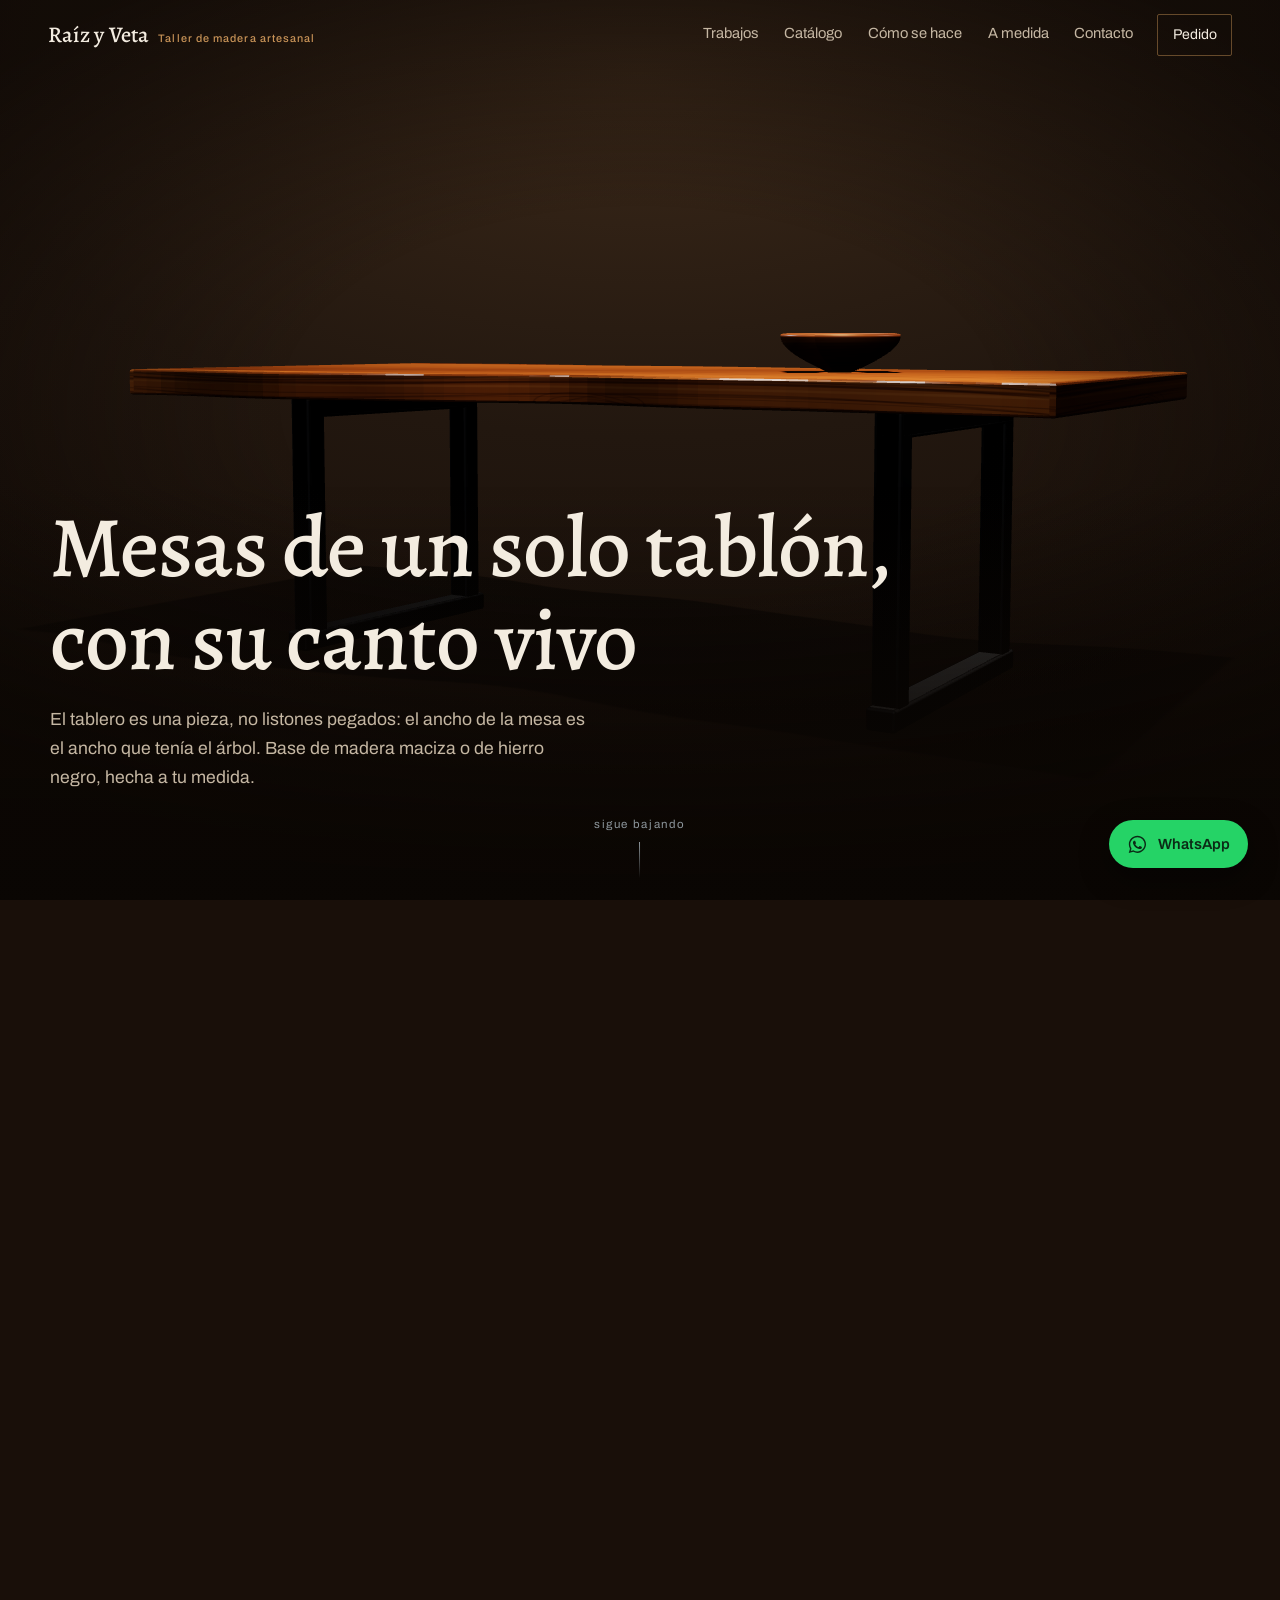
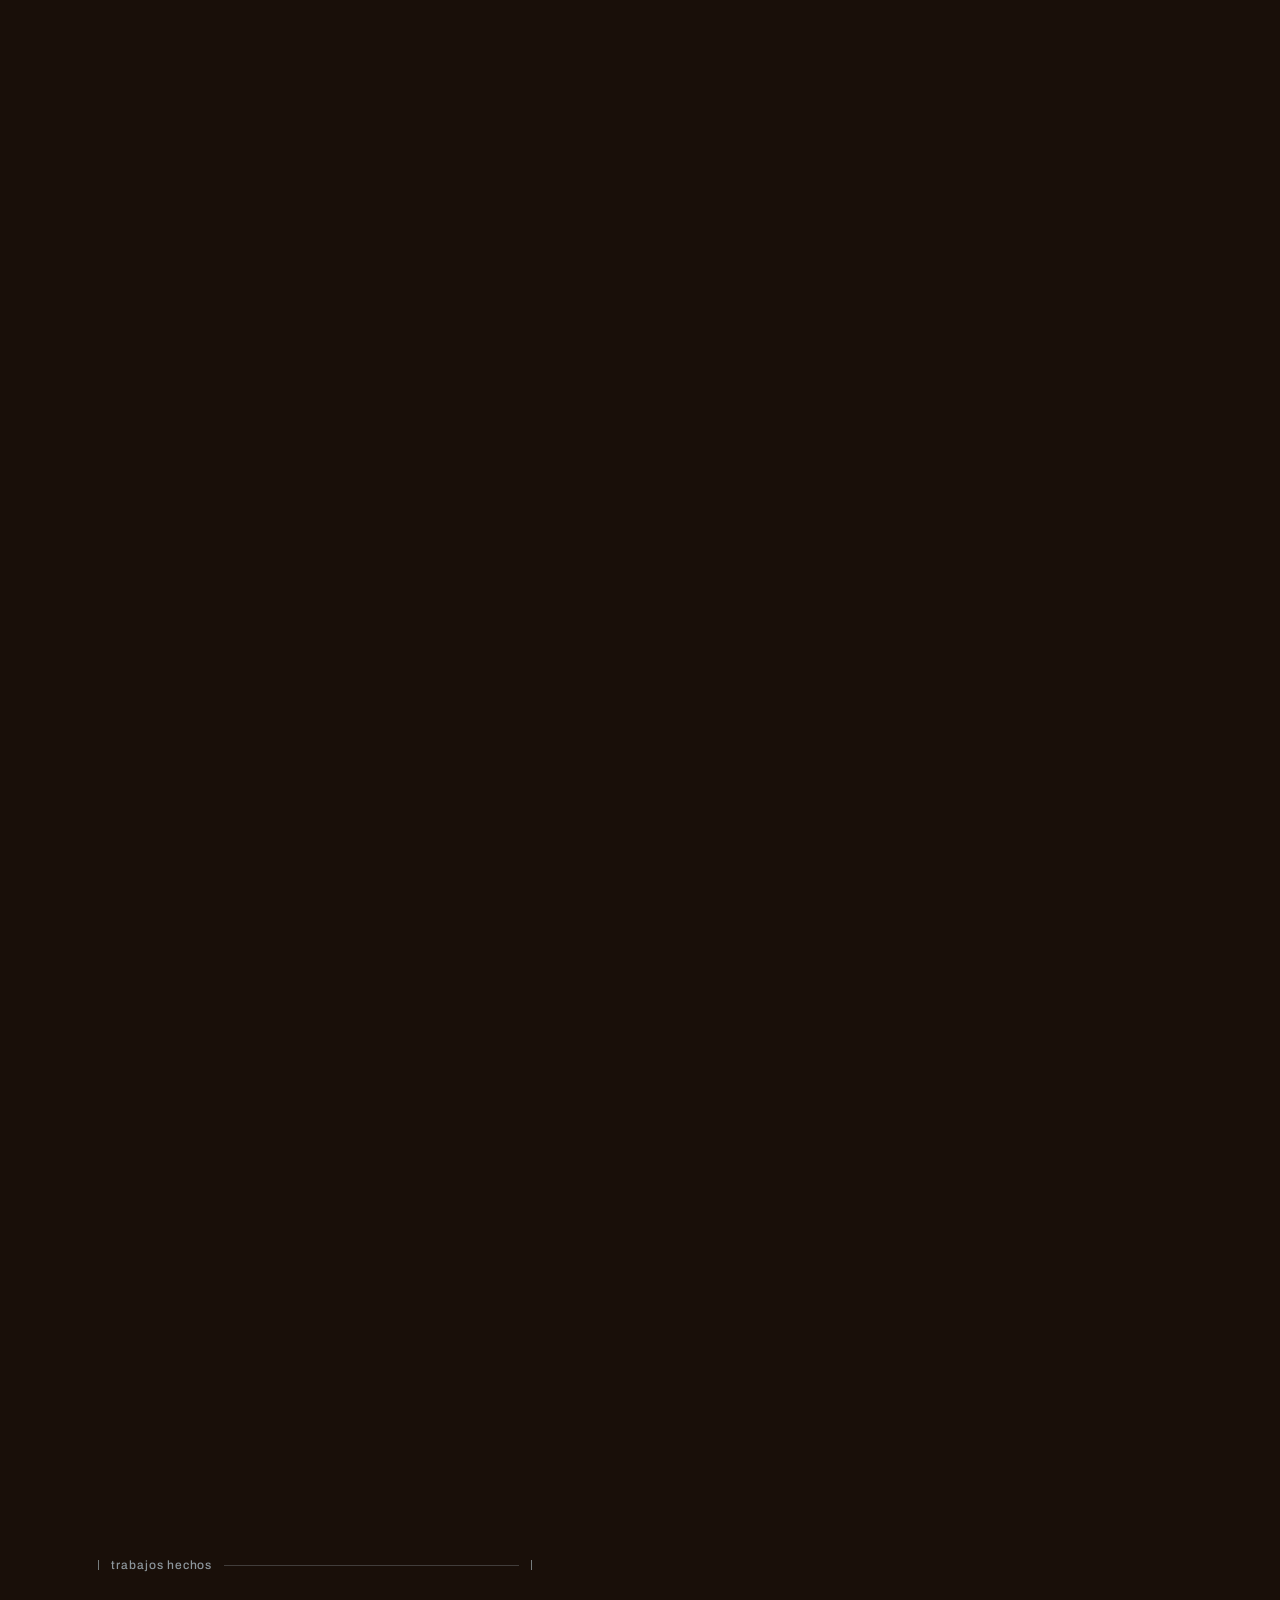
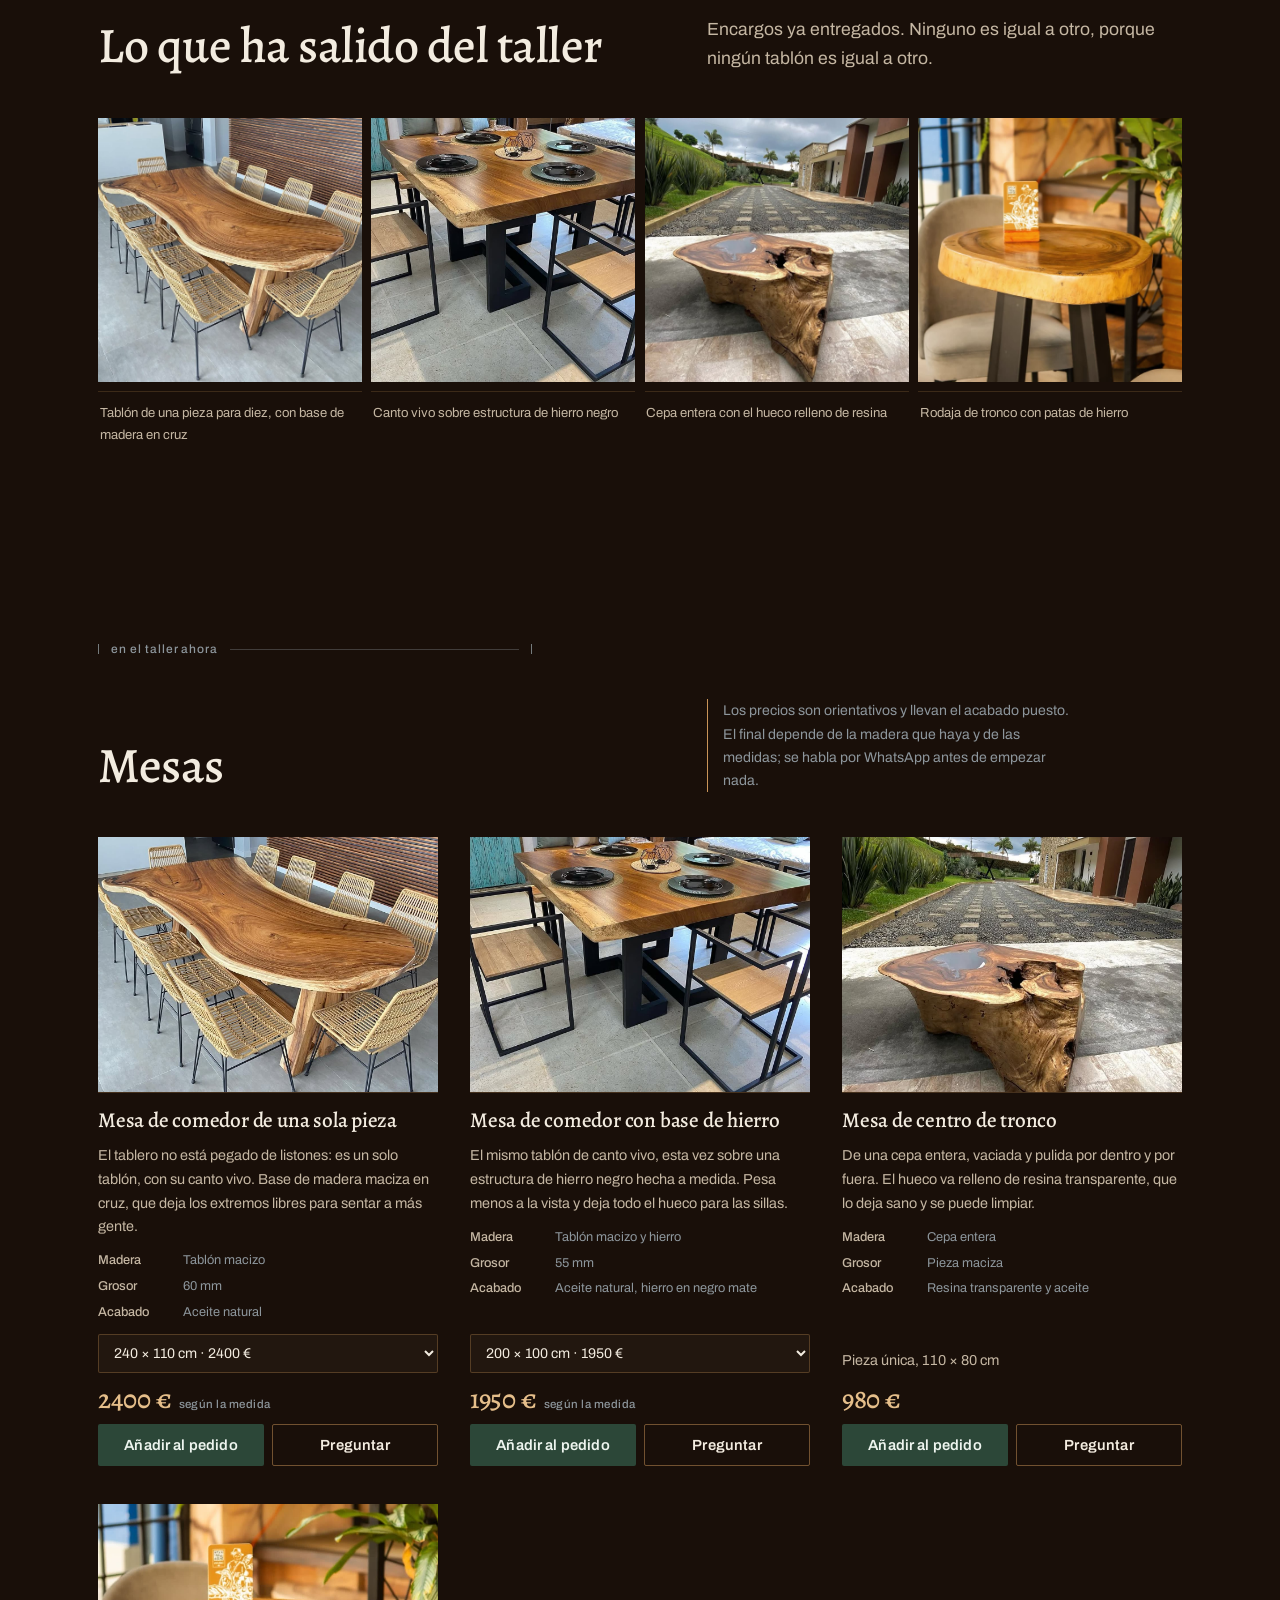
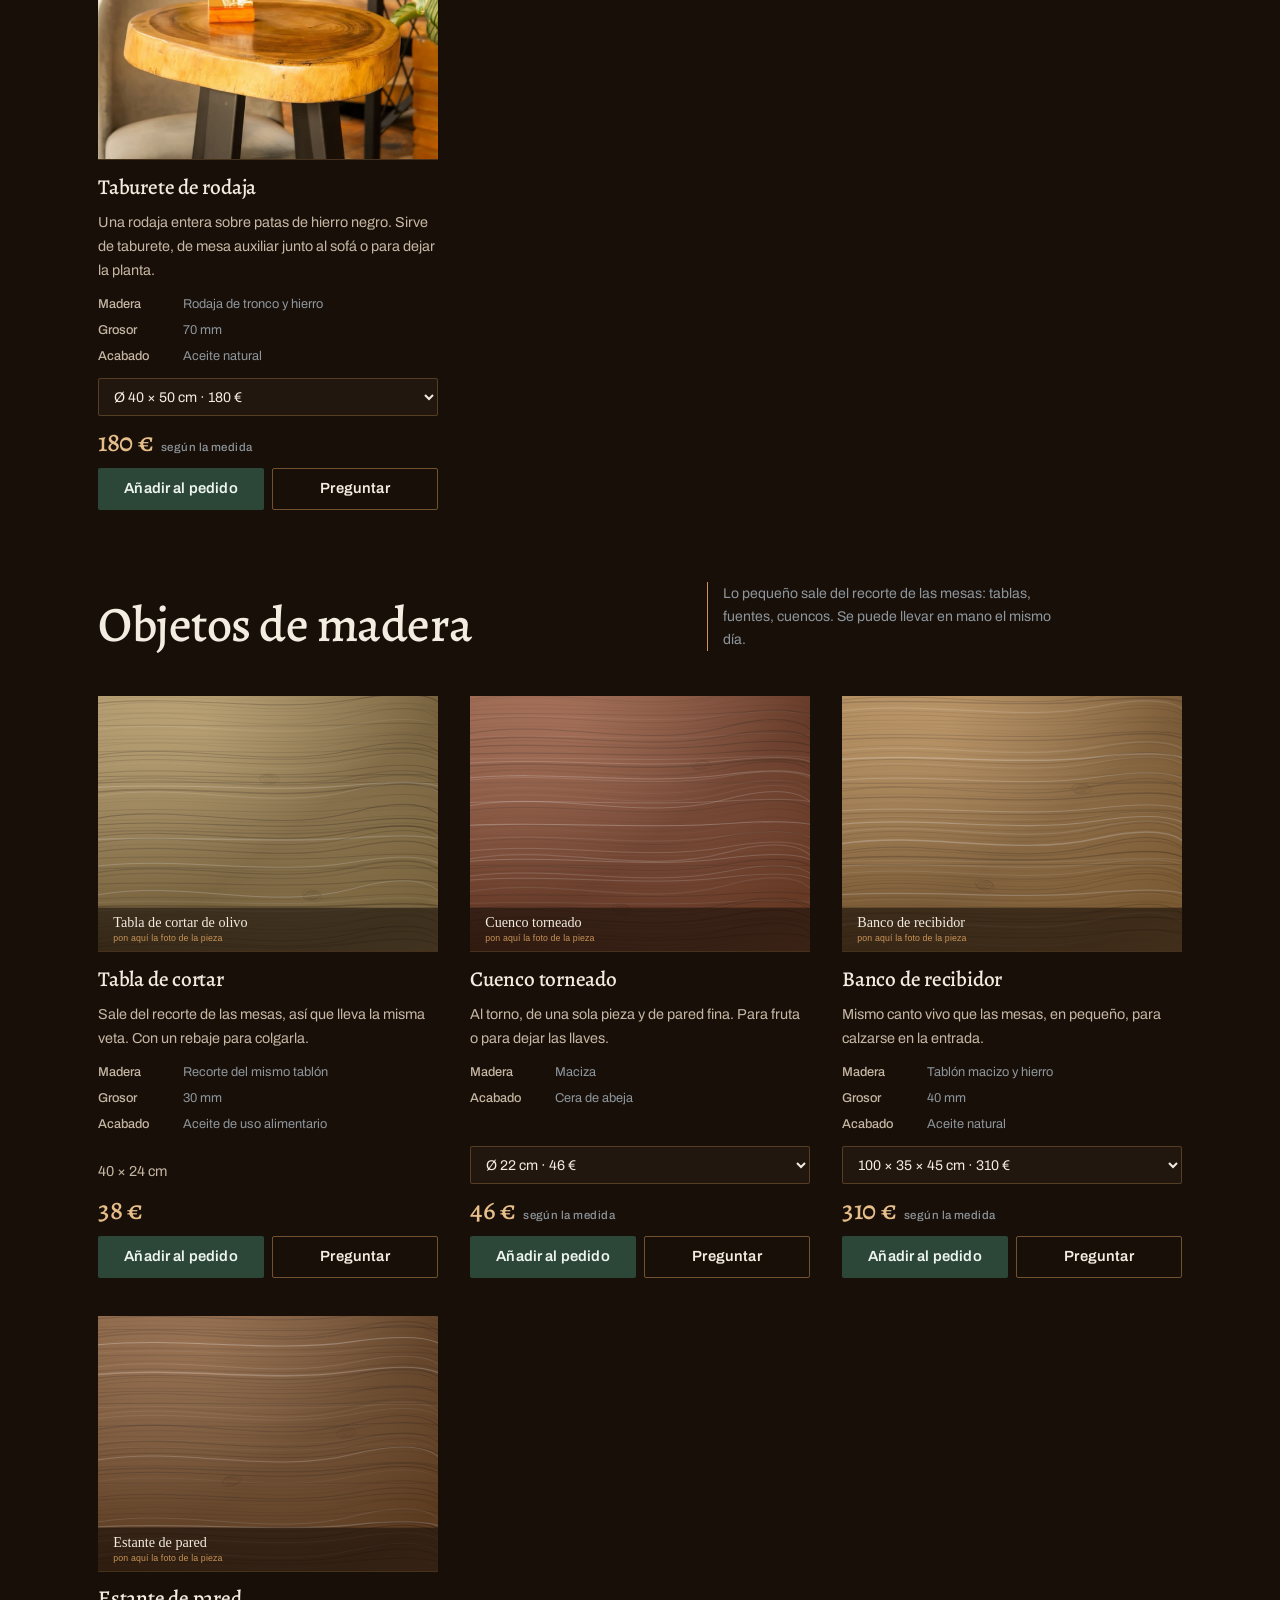
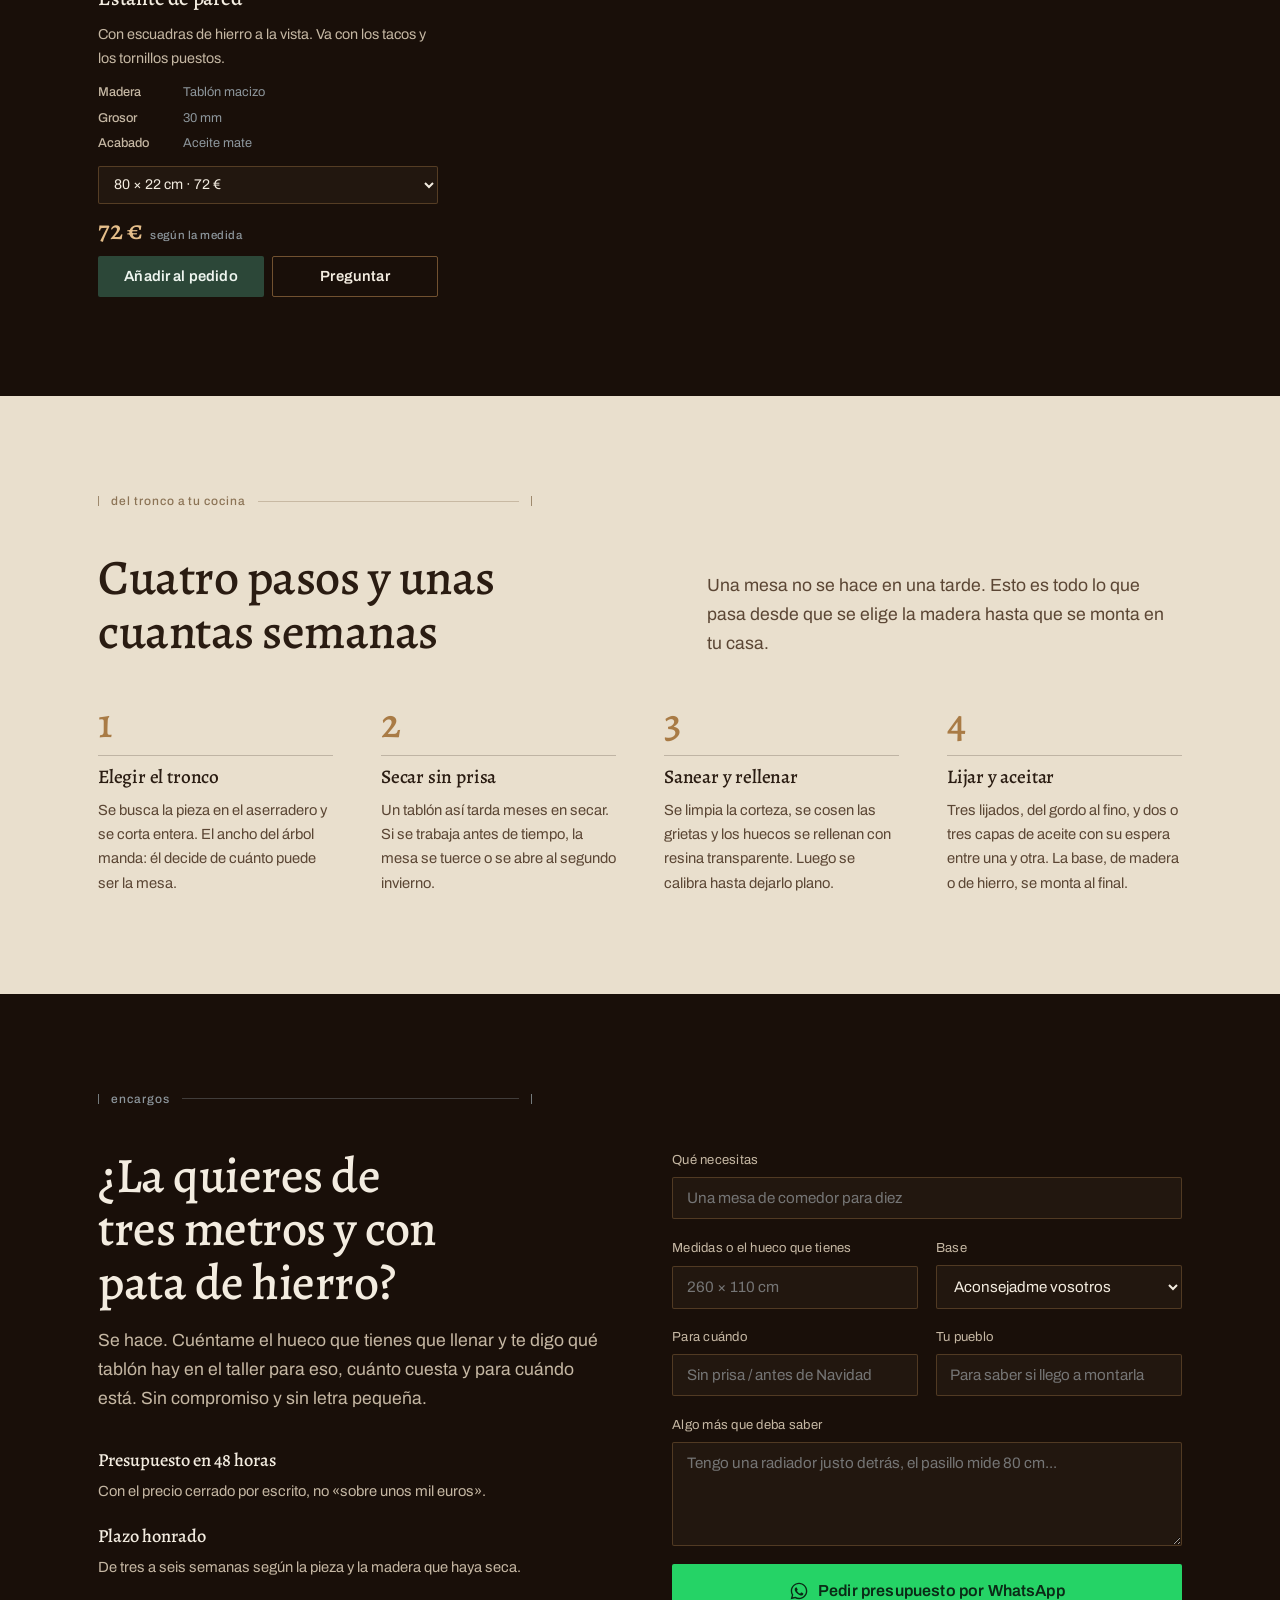
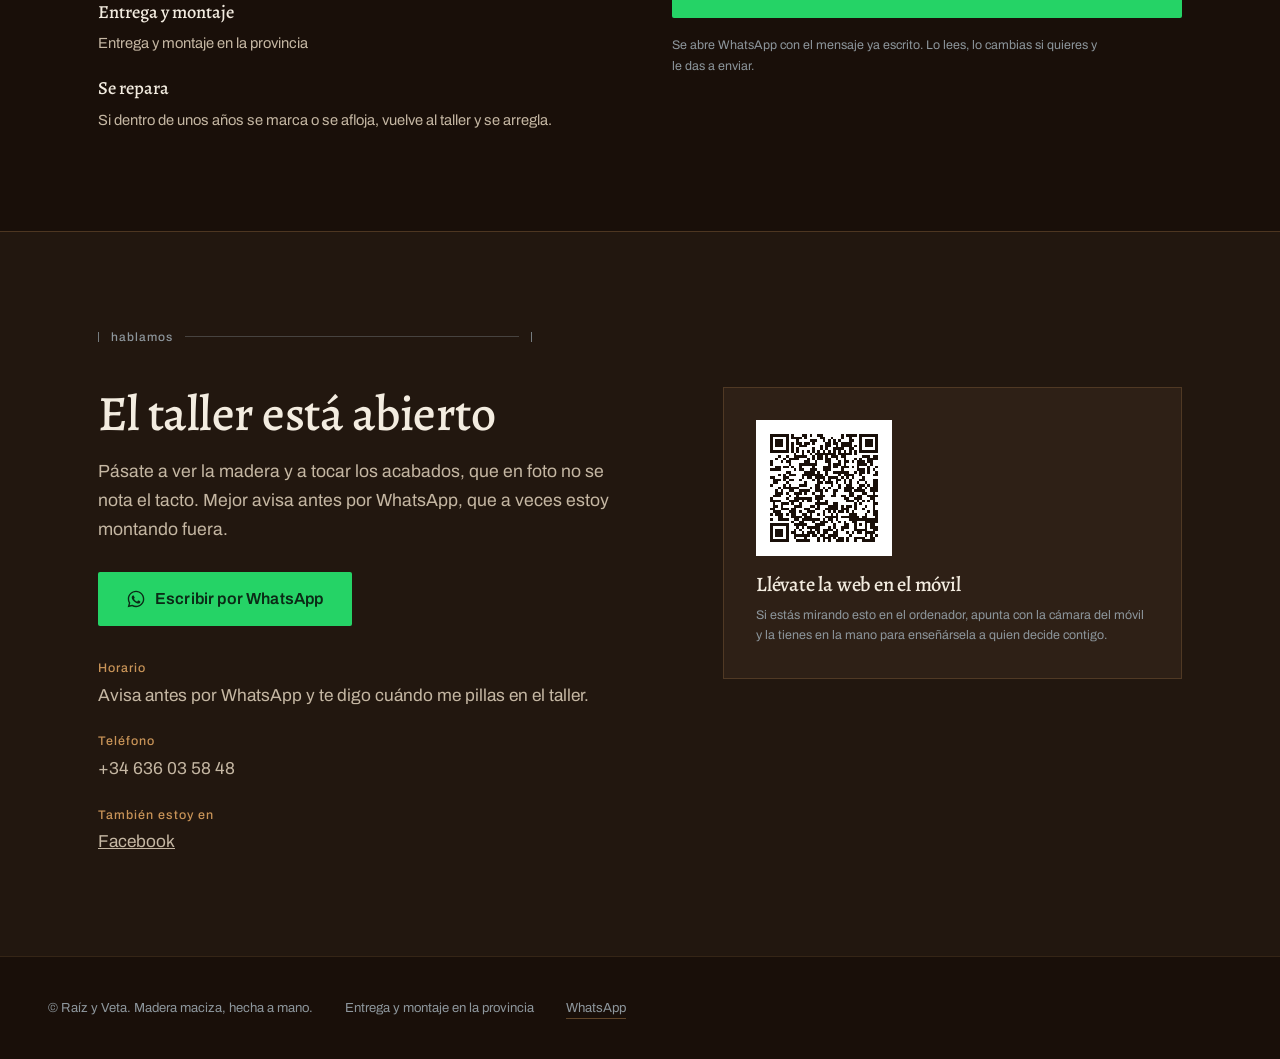
==== index.html @ 850327cf "La web del taller Una pagina sola, sin servidor: mesa 3D que gira con el scroll, catalogo, carrito q" ====
<!doctype html>
<html lang="es">
<head>
<meta charset="utf-8">
<meta name="viewport" content="width=device-width, initial-scale=1">
<title>Raíz y Veta — Mesas de un solo tablón, con canto vivo</title>
<meta name="description" content="Taller de madera artesanal: mesas de comedor de un solo tablón con canto vivo, mesas de centro de tronco y taburetes de rodaja. Base de madera o de hierro, a tu medida. Pide por WhatsApp.">
<meta name="theme-color" content="#190f09">
<meta property="og:type" content="website">
<meta property="og:title" content="Raíz y Veta — Mesas de un solo tablón, con canto vivo">
<meta property="og:description" content="Mesas de un solo tablón con su canto vivo, mesas de centro de tronco y taburetes de rodaja. Hechas a mano y a medida.">
<meta property="og:image" content="img/og.jpg">
<link rel="icon" href="img/icono.svg" type="image/svg+xml">
<link rel="preconnect" href="https://fonts.googleapis.com">
<link rel="preconnect" href="https://fonts.gstatic.com" crossorigin>
<link rel="stylesheet" href="https://fonts.googleapis.com/css2?family=Alegreya:ital,wght@0,400;0,500;0,700;1,400&family=Archivo:wght@400;500;600&display=swap">
<link rel="stylesheet" href="css/estilos.css">
</head>
<body>

<a class="oculto-visual" href="#catalogo">Saltar al catálogo</a>

<header class="cabecera">
  <a class="marca" href="#arriba">
    <span data-c="nombre">Raíz y Veta</span>
    <small data-c="oficio">Taller de madera artesanal</small>
  </a>
  <nav class="menu" aria-label="Apartados de la página">
    <a href="#trabajos">Trabajos</a>
    <a href="#catalogo">Catálogo</a>
    <a href="#proceso">Cómo se hace</a>
    <a href="#medida">A medida</a>
    <a href="#contacto">Contacto</a>
  </nav>
  <button class="boton-carrito" id="boton-carrito" data-vacio="si" aria-label="Ver el pedido, vacío">
    Pedido <span class="cuenta" id="cuenta-carrito">0</span>
  </button>
</header>

<!-- ===================== La mesa que gira ===================== -->

<section class="escena" id="escena">
  <div class="escena-fija" id="arriba">
    <canvas id="lienzo" aria-hidden="true"></canvas>

    <!-- Si el móvil no puede con el 3D, se ve este dibujo -->
    <div class="sin-3d">
      <svg viewBox="0 0 420 260" xmlns="http://www.w3.org/2000/svg" role="img" aria-label="Dibujo de una mesa de caballete de madera maciza">
        <g fill="none" stroke="#c99458" stroke-width="2.4" stroke-linejoin="round">
          <path d="M22 88c40-7 72 5 114 1s78-11 122-7 90 10 140 4v24c-50 7-96 1-140-3s-80 3-122 7-74-8-114-1z"/>
        </g>
        <g fill="none" stroke="#9aa1a6" stroke-width="2.4" stroke-linejoin="round">
          <path d="M96 113h22v92H96z"/>
          <path d="M302 113h22v92h-22z"/>
          <path d="M70 205h74M278 205h74"/>
        </g>
        <g stroke="#8d969c" stroke-width="1" opacity="0.75">
          <path d="M20 68h380M20 60v16M400 60v16"/>
        </g>
        <text x="210" y="54" fill="#8d969c" font-family="Archivo, sans-serif" font-size="11" text-anchor="middle">180 cm</text>
      </svg>
    </div>

    <div class="rotulo-escena">
      <h1>Mesas de un solo tablón, con su canto vivo</h1>
      <p class="entradilla">El tablero es una pieza, no listones pegados: el ancho de la mesa es el ancho que tenía el árbol. Base de madera maciza o de hierro negro, hecha a tu medida.</p>
    </div>

    <div class="pistas" aria-hidden="false">
      <div class="pista">
        <p class="cota"><span>tablón de 60 mm</span><i></i></p>
        <h2>Un árbol, una mesa</h2>
        <p>Maciza de parte a parte y sin juntas por medio. Por eso no hay dos iguales: cada mesa tiene la forma, el ancho y la veta del tronco del que salió.</p>
      </div>
      <div class="pista">
        <p class="cota"><span>canto vivo</span><i></i></p>
        <h2>El borde se queda como estaba</h2>
        <p>No se recorta en recto para que parezca de fábrica. Se limpia, se estabiliza y, si trae grieta o hueco, se rellena con resina transparente para que quede sano.</p>
      </div>
      <div class="pista">
        <p class="cota"><span>aceite, no barniz</span><i></i></p>
        <h2>Acabado al aceite, no al plástico</h2>
        <p>Aceite natural, nunca barniz. Se puede comer encima, se arregla en casa con un trapo y la madera sigue respirando en vez de quedar sellada en plástico.</p>
      </div>
    </div>

    <p class="flecha-baja">sigue bajando</p>
  </div>
</section>

<!-- ===================== Trabajos ===================== -->

<section class="apartado" id="trabajos">
  <div class="contenedor">
    <p class="cota cota-apartado"><span>trabajos hechos</span><i></i></p>
    <div class="rejilla-titulo">
      <h2>Lo que ha salido del taller</h2>
      <p class="entradilla">Encargos ya entregados. Ninguno es igual a otro, porque ningún tablón es igual a otro.</p>
    </div>
    <div class="galeria" id="rejilla-galeria"></div>
  </div>
</section>

<!-- ===================== Catálogo ===================== -->

<section class="apartado" id="catalogo">
  <div class="contenedor">
    <p class="cota cota-apartado"><span>en el taller ahora</span><i></i></p>
    <div class="rejilla-titulo">
      <h2>Mesas</h2>
      <p class="aviso-precio">Los precios son orientativos y llevan el acabado puesto. El final depende de la madera que haya y de las medidas; se habla por WhatsApp antes de empezar nada.</p>
    </div>
    <div class="piezas" id="rejilla-mesas"></div>

    <div class="rejilla-titulo" style="margin-top:clamp(3.5rem,8vh,6rem)">
      <h2>Objetos de madera</h2>
      <p class="aviso-precio">Lo pequeño sale del recorte de las mesas: tablas, fuentes, cuencos. Se puede llevar en mano el mismo día.</p>
    </div>
    <div class="piezas" id="rejilla-objetos"></div>
  </div>
</section>

<!-- ===================== Cómo se hace (sí es una secuencia) ===================== -->

<section class="apartado apartado-claro" id="proceso">
  <div class="contenedor">
    <p class="cota cota-apartado"><span>del tronco a tu cocina</span><i></i></p>
    <div class="rejilla-titulo">
      <h2>Cuatro pasos y unas cuantas semanas</h2>
      <p class="entradilla">Una mesa no se hace en una tarde. Esto es todo lo que pasa desde que se elige la madera hasta que se monta en tu casa.</p>
    </div>
    <div class="pasos">
      <div class="paso">
        <p class="cifra">1</p><div class="regla"></div>
        <h3>Elegir el tronco</h3>
        <p>Se busca la pieza en el aserradero y se corta entera. El ancho del árbol manda: él decide de cuánto puede ser la mesa.</p>
      </div>
      <div class="paso">
        <p class="cifra">2</p><div class="regla"></div>
        <h3>Secar sin prisa</h3>
        <p>Un tablón así tarda meses en secar. Si se trabaja antes de tiempo, la mesa se tuerce o se abre al segundo invierno.</p>
      </div>
      <div class="paso">
        <p class="cifra">3</p><div class="regla"></div>
        <h3>Sanear y rellenar</h3>
        <p>Se limpia la corteza, se cosen las grietas y los huecos se rellenan con resina transparente. Luego se calibra hasta dejarlo plano.</p>
      </div>
      <div class="paso">
        <p class="cifra">4</p><div class="regla"></div>
        <h3>Lijar y aceitar</h3>
        <p>Tres lijados, del gordo al fino, y dos o tres capas de aceite con su espera entre una y otra. La base, de madera o de hierro, se monta al final.</p>
      </div>
    </div>
  </div>
</section>

<!-- ===================== A medida ===================== -->

<section class="apartado" id="medida">
  <div class="contenedor">
    <p class="cota cota-apartado"><span>encargos</span><i></i></p>
    <div class="medida-partida">
      <div>
        <h2>¿La quieres de tres metros y con pata de hierro?</h2>
        <p class="entradilla" style="margin-top:1rem">Se hace. Cuéntame el hueco que tienes que llenar y te digo qué tablón hay en el taller para eso, cuánto cuesta y para cuándo está. Sin compromiso y sin letra pequeña.</p>
        <ul class="lista-pelada" style="margin-top:2rem">
          <li><b>Presupuesto en 48 horas</b><span>Con el precio cerrado por escrito, no «sobre unos mil euros».</span></li>
          <li><b>Plazo honrado</b><span>De tres a seis semanas según la pieza y la madera que haya seca.</span></li>
          <li><b>Entrega y montaje</b><span data-c="zona">Entrega y montaje en la provincia</span></li>
          <li><b>Se repara</b><span>Si dentro de unos años se marca o se afloja, vuelve al taller y se arregla.</span></li>
        </ul>
      </div>
      <form class="formulario" id="form-medida">
        <div class="campo">
          <label for="que">Qué necesitas</label>
          <input id="que" name="que" required placeholder="Una mesa de comedor para diez">
        </div>
        <div class="dos-campos">
          <div class="campo">
            <label for="medidas">Medidas o el hueco que tienes</label>
            <input id="medidas" name="medidas" placeholder="260 × 110 cm">
          </div>
          <div class="campo">
            <label for="base">Base</label>
            <select id="base" name="base">
              <option value="">Aconsejadme vosotros</option>
              <option>De madera maciza</option>
              <option>De hierro negro</option>
              <option>Tronco o cepa entera</option>
            </select>
          </div>
        </div>
        <div class="dos-campos">
          <div class="campo">
            <label for="cuando">Para cuándo</label>
            <input id="cuando" name="cuando" placeholder="Sin prisa / antes de Navidad">
          </div>
          <div class="campo">
            <label for="pueblo">Tu pueblo</label>
            <input id="pueblo" name="pueblo" placeholder="Para saber si llego a montarla">
          </div>
        </div>
        <div class="campo">
          <label for="mas">Algo más que deba saber</label>
          <textarea id="mas" name="mas" placeholder="Tengo una radiador justo detrás, el pasillo mide 80 cm..."></textarea>
        </div>
        <button class="btn btn-wa btn-grande" type="submit">
          <svg viewBox="0 0 24 24" width="20" height="20" aria-hidden="true" fill="currentColor"><path d="M12.04 2C6.58 2 2.13 6.45 2.13 11.91c0 1.75.46 3.46 1.32 4.97L2 22l5.25-1.38c1.45.79 3.08 1.21 4.79 1.21 5.46 0 9.91-4.45 9.91-9.91C21.95 6.45 17.5 2 12.04 2m0 1.67c4.55 0 8.25 3.7 8.25 8.24 0 4.55-3.7 8.24-8.25 8.24-1.5 0-2.96-.4-4.24-1.16l-.3-.18-3.12.82.83-3.04-.19-.31a8.19 8.19 0 0 1-1.26-4.37c0-4.54 3.7-8.24 8.28-8.24m-3.6 4.1c-.17 0-.45.06-.69.31-.23.25-.9.88-.9 2.13s.92 2.47 1.04 2.64c.13.17 1.77 2.82 4.37 3.84 2.16.85 2.6.68 3.07.64.47-.04 1.5-.61 1.72-1.21.21-.6.21-1.11.15-1.21-.06-.11-.23-.17-.47-.29-.25-.12-1.5-.74-1.73-.82-.23-.09-.4-.13-.57.12-.17.26-.66.84-.81 1.01-.15.17-.3.19-.55.07-.25-.13-1.06-.39-2.02-1.25-.75-.66-1.26-1.49-1.4-1.74-.15-.25-.02-.39.1-.51.11-.12.25-.3.38-.45.12-.15.17-.25.25-.42.08-.17.04-.32-.02-.45-.06-.12-.56-1.37-.77-1.87-.2-.47-.4-.41-.56-.41Z"/></svg>
          Pedir presupuesto por WhatsApp
        </button>
        <p class="letra-chica">Se abre WhatsApp con el mensaje ya escrito. Lo lees, lo cambias si quieres y le das a enviar.</p>
      </form>
    </div>
  </div>
</section>

<!-- ===================== Contacto ===================== -->

<section class="apartado contacto" id="contacto">
  <div class="contenedor">
    <p class="cota cota-apartado"><span>hablamos</span><i></i></p>
    <div class="contacto-rejilla">
      <div>
        <h2>El taller está abierto</h2>
        <p class="entradilla" style="margin-top:1rem">Pásate a ver la madera y a tocar los acabados, que en foto no se nota el tacto. Mejor avisa antes por WhatsApp, que a veces estoy montando fuera.</p>
        <p style="margin-top:1.8rem">
          <a class="btn btn-wa btn-grande" data-wa-texto="Hola, os escribo desde la web. Quería preguntaros una cosa:" href="#">
            <svg viewBox="0 0 24 24" width="20" height="20" aria-hidden="true" fill="currentColor"><path d="M12.04 2C6.58 2 2.13 6.45 2.13 11.91c0 1.75.46 3.46 1.32 4.97L2 22l5.25-1.38c1.45.79 3.08 1.21 4.79 1.21 5.46 0 9.91-4.45 9.91-9.91C21.95 6.45 17.5 2 12.04 2m0 1.67c4.55 0 8.25 3.7 8.25 8.24 0 4.55-3.7 8.24-8.25 8.24-1.5 0-2.96-.4-4.24-1.16l-.3-.18-3.12.82.83-3.04-.19-.31a8.19 8.19 0 0 1-1.26-4.37c0-4.54 3.7-8.24 8.28-8.24m-3.6 4.1c-.17 0-.45.06-.69.31-.23.25-.9.88-.9 2.13s.92 2.47 1.04 2.64c.13.17 1.77 2.82 4.37 3.84 2.16.85 2.6.68 3.07.64.47-.04 1.5-.61 1.72-1.21.21-.6.21-1.11.15-1.21-.06-.11-.23-.17-.47-.29-.25-.12-1.5-.74-1.73-.82-.23-.09-.4-.13-.57.12-.17.26-.66.84-.81 1.01-.15.17-.3.19-.55.07-.25-.13-1.06-.39-2.02-1.25-.75-.66-1.26-1.49-1.4-1.74-.15-.25-.02-.39.1-.51.11-.12.25-.3.38-.45.12-.15.17-.25.25-.42.08-.17.04-.32-.02-.45-.06-.12-.56-1.37-.77-1.87-.2-.47-.4-.41-.56-.41Z"/></svg>
            Escribir por WhatsApp
          </a>
        </p>
        <div class="datos-taller">
          <div><b>Taller</b><span data-c="taller">Tu calle, 00 · Tu pueblo</span></div>
          <div><b>Horario</b><span data-c="horario">De lunes a viernes, de 9 a 14 y de 16 a 19.</span></div>
          <div><b>Teléfono</b><span data-c="whatsappBonito">+34 600 00 00 00</span></div>
          <div><b>También estoy en</b><span>
            <a id="enlace-facebook" href="#" target="_blank" rel="noopener">Facebook</a>
            <a id="enlace-instagram" href="#" target="_blank" rel="noopener">Instagram</a>
          </span></div>
        </div>
      </div>
      <div class="tarjeta-qr">
        <img src="qr/qr.svg" alt="Código QR que abre esta misma web" width="160" height="160">
        <div>
          <h3>Llévate la web en el móvil</h3>
          <p class="letra-chica" style="margin-top:.5rem">Si estás mirando esto en el ordenador, apunta con la cámara del móvil y la tienes en la mano para enseñársela a quien decide contigo.</p>
        </div>
      </div>
    </div>
  </div>
</section>

<footer class="pie-pagina">
  <span>© <span data-c="nombre">Raíz y Veta</span>. Madera maciza, hecha a mano.</span>
  <span data-c="zona">Entrega y montaje en la provincia</span>
  <a data-wa-texto="Hola, os escribo desde la web." href="#">WhatsApp</a>
</footer>

<a class="flotante" data-wa-texto="Hola, os escribo desde la web. Quería preguntaros una cosa:" href="#" aria-label="Escribir por WhatsApp">
  <svg viewBox="0 0 24 24" aria-hidden="true" fill="currentColor"><path d="M12.04 2C6.58 2 2.13 6.45 2.13 11.91c0 1.75.46 3.46 1.32 4.97L2 22l5.25-1.38c1.45.79 3.08 1.21 4.79 1.21 5.46 0 9.91-4.45 9.91-9.91C21.95 6.45 17.5 2 12.04 2m0 1.67c4.55 0 8.25 3.7 8.25 8.24 0 4.55-3.7 8.24-8.25 8.24-1.5 0-2.96-.4-4.24-1.16l-.3-.18-3.12.82.83-3.04-.19-.31a8.19 8.19 0 0 1-1.26-4.37c0-4.54 3.7-8.24 8.28-8.24m-3.6 4.1c-.17 0-.45.06-.69.31-.23.25-.9.88-.9 2.13s.92 2.47 1.04 2.64c.13.17 1.77 2.82 4.37 3.84 2.16.85 2.6.68 3.07.64.47-.04 1.5-.61 1.72-1.21.21-.6.21-1.11.15-1.21-.06-.11-.23-.17-.47-.29-.25-.12-1.5-.74-1.73-.82-.23-.09-.4-.13-.57.12-.17.26-.66.84-.81 1.01-.15.17-.3.19-.55.07-.25-.13-1.06-.39-2.02-1.25-.75-.66-1.26-1.49-1.4-1.74-.15-.25-.02-.39.1-.51.11-.12.25-.3.38-.45.12-.15.17-.25.25-.42.08-.17.04-.32-.02-.45-.06-.12-.56-1.37-.77-1.87-.2-.47-.4-.41-.56-.41Z"/></svg>
  <span>WhatsApp</span>
</a>

<!-- ===================== El pedido ===================== -->

<dialog id="carrito" aria-labelledby="titulo-carrito">
  <div class="cajon">
    <div class="cajon-cabeza">
      <h2 id="titulo-carrito">Tu pedido</h2>
      <button class="cerrar" id="cerrar-carrito" aria-label="Cerrar el pedido">✕</button>
    </div>
    <div class="cajon-lista" id="lista-carrito"></div>
    <div class="cajon-pie">
      <div class="campo">
        <label for="notas-pedido">Notas para el taller</label>
        <textarea id="notas-pedido" placeholder="Me corre prisa, vivo en un tercero sin ascensor, quiero el acabado más oscuro..."></textarea>
      </div>
      <p class="total"><span>Total orientativo</span><b id="total-carrito">0 €</b></p>
      <button class="btn btn-wa btn-grande" id="enviar-pedido" disabled>Enviar el pedido por WhatsApp</button>
      <button class="quitar" id="vaciar-carrito" style="justify-self:start">Vaciar el pedido</button>
      <p class="letra-chica">No se paga aquí. Se abre WhatsApp con el pedido escrito; en la conversación se cierra el precio final, el plazo y cómo pagar.</p>
    </div>
  </div>
</dialog>

<dialog id="visor" aria-label="Foto ampliada">
  <div class="visor">
    <img id="visor-img" src="" alt="">
    <p id="visor-pie"></p>
  </div>
</dialog>

<p class="aviso-flotante" id="aviso" role="status" aria-live="polite"></p>

<script src="js/config.js"></script>
<script src="js/datos.js"></script>
<script defer src="js/app.js"></script>
<script type="module" src="js/mesa3d.js"></script>
</body>
</html>
---- css/estilos.css ----
/* =========================================================
   Raíz y Veta — hoja de estilos
   Paleta: nogal (fondo), miel de roble (acento), verde de
   taller (acciones), lino (texto). Madera contra acero.
   ========================================================= */

:root {
  --nogal-900: #190f09;
  --nogal-800: #22170f;
  --nogal-700: #2e2016;
  --nogal-600: #3e2c1f;
  --roble:     #c99458;
  --roble-alto:#e5be8a;
  --lino:      #f3ece0;
  --lino-bajo: #c5b7a3;
  --acero:     #8d969c;
  --verde:     #2c4738;
  --verde-alto:#3b6049;
  --wa:        #25d366;
  --papel:     #e9dfcd;
  --papel-ink: #2a1c12;

  --serif: 'Alegreya', Georgia, 'Times New Roman', serif;
  --sans:  'Archivo', 'Helvetica Neue', Arial, sans-serif;

  --ancho: 1180px;
  --canto: clamp(1.15rem, 4vw, 3rem);
}

*, *::before, *::after { box-sizing: border-box; }

html { scroll-behavior: smooth; }

section[id], footer[id] { scroll-margin-top: 5rem; }

body {
  margin: 0;
  background: var(--nogal-900);
  color: var(--lino);
  font: 400 clamp(1rem, 0.4vw + 0.95rem, 1.08rem)/1.65 var(--sans);
  -webkit-font-smoothing: antialiased;
  overflow-x: hidden;
}

img { max-width: 100%; height: auto; display: block; }
a { color: inherit; }
button { font: inherit; color: inherit; }

:focus-visible {
  outline: 2px solid var(--roble-alto);
  outline-offset: 3px;
}

.contenedor {
  width: 100%;
  max-width: var(--ancho);
  margin-inline: auto;
  padding-inline: var(--canto);
}

.oculto-visual {
  position: absolute; width: 1px; height: 1px;
  overflow: hidden; clip-path: inset(50%); white-space: nowrap;
}

/* ---------- Tipografía ---------- */

h1, h2, h3, .precio, .cifra {
  font-family: var(--serif);
  font-weight: 500;
  letter-spacing: -0.01em;
  line-height: 1.08;
  margin: 0;
  text-wrap: balance;
}

h2 { font-size: clamp(1.9rem, 4.2vw, 3.1rem); }
h3 { font-size: clamp(1.25rem, 1.6vw, 1.5rem); line-height: 1.2; }

p { margin: 0 0 1em; max-width: 62ch; }
p:last-child { margin-bottom: 0; }

.entradilla {
  font-size: clamp(1.1rem, 1.3vw, 1.3rem);
  color: var(--lino-bajo);
  max-width: 54ch;
}

/* ---------- Cotas de carpintero (el recurso de la casa) ----------
   Una línea con topes y una medida de verdad encima. Se usa para
   separar apartados y para cantar las medidas de cada pieza.      */

.cota {
  display: flex;
  align-items: center;
  gap: 0.75rem;
  font: 500 0.75rem/1 var(--sans);
  letter-spacing: 0.08em;
  color: var(--acero);
  text-transform: none;
}
.cota::before, .cota::after {
  content: "";
  width: 1px; height: 10px;
  background: currentColor;
  opacity: 0.8;
  flex: none;
}
.cota > span { flex: none; }
.cota i {
  flex: 1 1 auto;
  height: 1px;
  background: currentColor;
  opacity: 0.35;
}

.cota-apartado { margin-bottom: 2.75rem; }

/* ---------- Cabecera ---------- */

.cabecera {
  position: fixed;
  inset: 0 0 auto 0;
  z-index: 60;
  display: flex;
  align-items: center;
  gap: 1.5rem;
  padding: 0.9rem var(--canto);
  transition: background-color 0.35s, box-shadow 0.35s, padding 0.35s;
}
.cabecera.pegado {
  background: rgba(25, 15, 9, 0.88);
  backdrop-filter: blur(10px);
  box-shadow: 0 1px 0 rgba(201, 148, 88, 0.22);
  padding-block: 0.65rem;
}

.marca {
  font-family: var(--serif);
  font-size: 1.4rem;
  font-weight: 500;
  letter-spacing: 0.01em;
  text-decoration: none;
  margin-right: auto;
  display: flex;
  align-items: baseline;
  gap: 0.55rem;
}
.marca small {
  font-family: var(--sans);
  font-size: 0.68rem;
  letter-spacing: 0.1em;
  color: var(--roble);
  font-weight: 500;
}

.menu { display: flex; gap: 1.6rem; }
.menu a {
  text-decoration: none;
  font-size: 0.92rem;
  color: var(--lino-bajo);
  padding-bottom: 2px;
  border-bottom: 1px solid transparent;
  transition: color 0.2s, border-color 0.2s;
}
.menu a:hover { color: var(--lino); border-bottom-color: var(--roble); }

.boton-carrito {
  position: relative;
  background: none;
  border: 1px solid rgba(201, 148, 88, 0.45);
  border-radius: 2px;
  padding: 0.5rem 0.9rem;
  cursor: pointer;
  font-size: 0.88rem;
  display: flex;
  align-items: center;
  gap: 0.5rem;
  transition: border-color 0.2s, background-color 0.2s;
}
.boton-carrito:hover { border-color: var(--roble); background: rgba(201, 148, 88, 0.1); }
.boton-carrito .cuenta {
  min-width: 1.3rem; height: 1.3rem;
  display: grid; place-items: center;
  background: var(--roble);
  color: var(--nogal-900);
  border-radius: 999px;
  font-size: 0.72rem;
  font-weight: 600;
}
.boton-carrito[data-vacio="si"] .cuenta { display: none; }

/* ---------- La escena: la mesa que gira con el scroll ---------- */

.escena { position: relative; height: 340vh; }

.escena-fija {
  position: sticky;
  top: 0;
  height: 100svh;
  overflow: hidden;
  background:
    radial-gradient(120% 90% at 50% 8%, #3a2819 0%, #22170f 45%, #140c07 100%);
}

#lienzo {
  position: absolute;
  inset: 0;
  width: 100%;
  height: 100%;
  display: block;
}

.escena-fija::after {
  content: "";
  position: absolute;
  inset: 0;
  pointer-events: none;
  background:
    linear-gradient(to top, rgba(10, 6, 3, 0.92) 0%, rgba(10, 6, 3, 0.55) 20%, transparent 46%),
    radial-gradient(70% 55% at 50% 45%, transparent 40%, rgba(12, 7, 4, 0.72) 100%);
}

.sin-3d {
  position: absolute;
  inset: 0;
  display: grid;
  place-items: center;
  padding: 18vh 1.5rem 1.5rem;
}
.tiene-3d .sin-3d { display: none; }
.sin-3d img { width: min(62vw, 520px); opacity: 0.9; }

.rotulo-escena {
  position: absolute;
  z-index: 3;
  left: var(--canto);
  right: var(--canto);
  bottom: clamp(2.5rem, 12vh, 7rem);
  max-width: var(--ancho);
  margin-inline: auto;
  pointer-events: none;
}

.rotulo-escena h1 {
  font-size: clamp(2.5rem, 7.2vw, 5.4rem);
  max-width: 19ch;
  transition: opacity 0.6s, transform 0.6s;
}
.rotulo-escena .entradilla { margin-top: 1.1rem; transition: opacity 0.6s; }
.escena-rodando .rotulo-escena h1 { opacity: 0; transform: translateY(-14px); }
.escena-rodando .rotulo-escena .entradilla { opacity: 0; }

.pistas { position: absolute; inset: 0; z-index: 3; pointer-events: none; }

.pista {
  position: absolute;
  left: var(--canto);
  bottom: clamp(2.5rem, 12vh, 7rem);
  width: min(30rem, 68vw);
  opacity: 0;
  transform: translateY(14px);
  transition: opacity 0.55s ease, transform 0.55s ease;
}
.pista.puesta { opacity: 1; transform: none; }
.pista h2 {
  font-size: clamp(1.6rem, 3vw, 2.4rem);
  margin-bottom: 0.7rem;
}
.pista p { color: var(--lino-bajo); font-size: 1rem; }
.pista .cota { margin-bottom: 1.1rem; }

.flecha-baja {
  position: absolute;
  z-index: 3;
  bottom: 1.4rem;
  left: 50%;
  translate: -50% 0;
  font-size: 0.72rem;
  letter-spacing: 0.14em;
  color: var(--acero);
  display: flex;
  flex-direction: column;
  align-items: center;
  gap: 0.5rem;
  transition: opacity 0.4s;
}
.flecha-baja::after {
  content: "";
  width: 1px; height: 2.2rem;
  background: linear-gradient(var(--acero), transparent);
}
.escena-rodando .flecha-baja { opacity: 0; }

/* ---------- Apartados ---------- */

.apartado { padding-block: clamp(4.5rem, 11vh, 8.5rem); position: relative; }
.apartado-claro { background: var(--papel); color: var(--papel-ink); }
.apartado-claro .cota { color: #8b7355; }
.apartado-claro .entradilla { color: #5b4634; }

.rejilla-titulo {
  display: grid;
  grid-template-columns: minmax(0, 1fr) minmax(0, 0.85fr);
  gap: clamp(1.5rem, 4vw, 4rem);
  align-items: end;
  margin-bottom: clamp(2.5rem, 5vh, 4rem);
}

/* ---------- Galería de trabajos ---------- */

.galeria {
  display: grid;
  grid-template-columns: repeat(auto-fit, minmax(min(100%, 15rem), 1fr));
  gap: 0.6rem;
}
.galeria figure { margin: 0; position: relative; }
.galeria button {
  display: block; width: 100%; padding: 0; border: 0; background: none;
  cursor: zoom-in; position: relative; overflow: hidden;
}
.galeria img {
  width: 100%;
  aspect-ratio: 1;
  object-fit: cover;
  filter: saturate(0.92);
  transition: filter 0.4s, scale 0.6s;
}
.galeria button:hover img { filter: saturate(1.05); scale: 1.03; }
.galeria figcaption {
  font-size: 0.82rem;
  color: var(--lino-bajo);
  padding: 0.6rem 0.1rem 0;
  border-top: 1px solid rgba(201, 148, 88, 0.2);
  margin-top: 0.6rem;
}

/* ---------- Catálogo ---------- */

.aviso-precio {
  font-size: 0.88rem;
  color: var(--acero);
  border-left: 1px solid var(--roble);
  padding-left: 0.9rem;
  max-width: 46ch;
}

.piezas {
  display: grid;
  grid-template-columns: repeat(auto-fill, minmax(min(100%, 17.5rem), 1fr));
  gap: clamp(1.5rem, 3vw, 2.5rem) clamp(1rem, 2.5vw, 2rem);
  margin-top: 2.5rem;
}

.pieza { display: flex; flex-direction: column; }
.pieza .foto {
  position: relative;
  background: var(--nogal-700);
  overflow: hidden;
}
.pieza .foto img {
  width: 100%;
  aspect-ratio: 4 / 3;
  object-fit: cover;
  transition: scale 0.7s cubic-bezier(0.2, 0.7, 0.3, 1);
}
.pieza:hover .foto img { scale: 1.035; }

.pieza .cuerpo {
  border-top: 1px solid rgba(201, 148, 88, 0.26);
  padding-top: 0.9rem;
  display: flex;
  flex-direction: column;
  flex: 1;
  gap: 0.7rem;
}
.pieza h3 { font-size: 1.32rem; }
.pieza .descripcion { font-size: 0.9rem; color: var(--lino-bajo); margin: 0; }

.fichas { list-style: none; margin: 0; padding: 0; display: grid; gap: 0.3rem; }
.fichas li {
  display: flex;
  gap: 0.7rem;
  font-size: 0.8rem;
  color: var(--acero);
  align-items: baseline;
}
.fichas li b {
  font-weight: 500;
  color: var(--lino-bajo);
  flex: none;
  min-width: 4.6rem;
}

.pieza .pie { margin-top: auto; display: grid; gap: 0.7rem; }

.precio {
  font-size: 1.7rem;
  color: var(--roble-alto);
  display: flex;
  align-items: baseline;
  gap: 0.45rem;
}
.precio small {
  font-family: var(--sans);
  font-size: 0.72rem;
  color: var(--acero);
  letter-spacing: 0.04em;
}

select.medidas {
  width: 100%;
  background: var(--nogal-800);
  color: var(--lino);
  border: 1px solid rgba(201, 148, 88, 0.3);
  border-radius: 2px;
  padding: 0.6rem 0.7rem;
  font: 400 0.88rem var(--sans);
  cursor: pointer;
}
select.medidas:hover { border-color: var(--roble); }

.acciones-pieza { display: flex; gap: 0.5rem; }
.acciones-pieza .btn { flex: 1; }

/* ---------- Botones ---------- */

.btn {
  display: inline-flex;
  align-items: center;
  justify-content: center;
  gap: 0.55rem;
  border: 1px solid transparent;
  border-radius: 2px;
  padding: 0.78rem 1.25rem;
  font: 600 0.92rem/1 var(--sans);
  letter-spacing: 0.01em;
  text-decoration: none;
  cursor: pointer;
  transition: background-color 0.22s, border-color 0.22s, color 0.22s;
}
.btn-verde { background: var(--verde); color: #eef5ef; }
.btn-verde:hover { background: var(--verde-alto); }
.btn-hueco { background: none; border-color: rgba(201, 148, 88, 0.5); color: var(--lino); }
.btn-hueco:hover { border-color: var(--roble); background: rgba(201, 148, 88, 0.1); }
.btn-wa { background: var(--wa); color: #0b2a16; }
.btn-wa:hover { background: #1fbd5a; }
.btn-grande { padding: 1rem 1.7rem; font-size: 1rem; }
.apartado-claro .btn-hueco { border-color: rgba(42, 28, 18, 0.35); color: var(--papel-ink); }
.apartado-claro .btn-hueco:hover { border-color: var(--papel-ink); background: rgba(42, 28, 18, 0.07); }

/* ---------- El proceso (sí es una secuencia, por eso va numerado) ---------- */

.pasos {
  display: grid;
  grid-template-columns: repeat(auto-fit, minmax(min(100%, 13rem), 1fr));
  gap: clamp(1.8rem, 4vw, 3rem);
  counter-reset: paso;
}
.paso { display: grid; gap: 0.6rem; align-content: start; }
.paso .cifra {
  font-size: 2.6rem;
  color: #a97b45;
  line-height: 1;
}
.paso h3 { font-size: 1.2rem; }
.paso p { font-size: 0.92rem; color: #5b4634; margin: 0; }
.paso .regla { height: 1px; background: rgba(42, 28, 18, 0.22); }

/* ---------- Encargo a medida ---------- */

.medida-partida {
  display: grid;
  grid-template-columns: minmax(0, 1fr) minmax(0, 1fr);
  gap: clamp(2rem, 5vw, 4.5rem);
  align-items: start;
}

.formulario { display: grid; gap: 1.1rem; }
.campo { display: grid; gap: 0.4rem; }
.campo label { font-size: 0.82rem; color: var(--lino-bajo); letter-spacing: 0.02em; }
.campo input, .campo textarea, .campo select {
  background: var(--nogal-800);
  border: 1px solid rgba(201, 148, 88, 0.28);
  border-radius: 2px;
  color: var(--lino);
  padding: 0.75rem 0.85rem;
  font: 400 0.95rem var(--sans);
  width: 100%;
}
.campo textarea { min-height: 6.5rem; resize: vertical; }
.campo input:focus, .campo textarea:focus, .campo select:focus { border-color: var(--roble); }
.dos-campos { display: grid; grid-template-columns: 1fr 1fr; gap: 1.1rem; }

.lista-pelada { list-style: none; margin: 0; padding: 0; display: grid; gap: 1.1rem; }
.lista-pelada li { display: grid; gap: 0.25rem; }
.lista-pelada b { font-family: var(--serif); font-size: 1.15rem; font-weight: 500; }
.lista-pelada span { font-size: 0.92rem; color: var(--lino-bajo); }

/* ---------- Contacto ---------- */

.contacto {
  background: var(--nogal-800);
  border-top: 1px solid rgba(201, 148, 88, 0.25);
}
.contacto-rejilla {
  display: grid;
  grid-template-columns: minmax(0, 1.1fr) minmax(0, 0.9fr);
  gap: clamp(2rem, 5vw, 4rem);
  align-items: start;
}
.datos-taller { display: grid; gap: 1.3rem; margin-top: 2rem; }
.datos-taller div { display: grid; gap: 0.2rem; }
.datos-taller dt, .datos-taller b { font-size: 0.78rem; letter-spacing: 0.08em; color: var(--roble); font-weight: 500; }
.datos-taller span { color: var(--lino-bajo); }

.tarjeta-qr {
  background: var(--nogal-700);
  border: 1px solid rgba(201, 148, 88, 0.22);
  padding: clamp(1.3rem, 3vw, 2rem);
  display: grid;
  gap: 1rem;
  justify-items: start;
}
.tarjeta-qr img { width: 8.5rem; background: #fff; padding: 0.55rem; }

.pie-pagina {
  padding: 2.5rem var(--canto);
  border-top: 1px solid rgba(201, 148, 88, 0.16);
  display: flex;
  flex-wrap: wrap;
  gap: 1rem 2rem;
  align-items: center;
  font-size: 0.82rem;
  color: var(--acero);
}
.pie-pagina a { text-decoration: none; border-bottom: 1px solid rgba(201, 148, 88, 0.4); }
.pie-pagina a:hover { color: var(--lino); }

/* ---------- Botón flotante de WhatsApp ---------- */

.flotante {
  position: fixed;
  z-index: 55;
  right: clamp(1rem, 3vw, 2rem);
  bottom: clamp(1rem, 3vw, 2rem);
  display: flex;
  align-items: center;
  gap: 0.6rem;
  background: var(--wa);
  color: #0b2a16;
  text-decoration: none;
  font: 600 0.92rem var(--sans);
  padding: 0.85rem 1.15rem;
  border-radius: 999px;
  box-shadow: 0 10px 30px rgba(0, 0, 0, 0.45);
  transition: scale 0.2s;
}
.flotante:hover { scale: 1.03; }
.flotante svg { width: 1.3rem; height: 1.3rem; flex: none; }

/* ---------- Carrito (cajón lateral) ---------- */

dialog {
  border: 0;
  padding: 0;
  color: var(--lino);
  background: transparent;
  max-width: 100%;
  max-height: 100%;
}
#carrito {
  width: 100%;
  height: 100%;
  margin: 0;
}
#visor {
  margin: auto;
  padding: 1.5rem;
}
dialog::backdrop { background: rgba(10, 6, 3, 0.68); backdrop-filter: blur(3px); }

.cajon {
  margin: 0 0 0 auto;
  background: var(--nogal-800);
  height: 100%;
  max-height: 100%;
  width: min(26.5rem, 100%);
  display: flex;
  flex-direction: column;
  border-left: 1px solid rgba(201, 148, 88, 0.3);
}
.cajon-cabeza {
  display: flex;
  align-items: center;
  gap: 1rem;
  padding: 1.3rem 1.4rem 1rem;
}
.cajon-cabeza h2 { font-size: 1.6rem; margin-right: auto; }
.cerrar {
  background: none; border: 1px solid rgba(201, 148, 88, 0.35);
  border-radius: 2px; width: 2.2rem; height: 2.2rem;
  cursor: pointer; display: grid; place-items: center; font-size: 1.1rem;
}
.cerrar:hover { background: rgba(201, 148, 88, 0.12); }

.cajon-lista {
  flex: 1;
  overflow-y: auto;
  padding: 0.4rem 1.4rem;
  display: grid;
  gap: 1.1rem;
  align-content: start;
}
.linea-carrito {
  display: grid;
  grid-template-columns: 4.2rem 1fr;
  gap: 0.9rem;
  padding-bottom: 1.1rem;
  border-bottom: 1px solid rgba(201, 148, 88, 0.16);
}
.linea-carrito img { width: 4.2rem; height: 4.2rem; object-fit: cover; }
.linea-carrito h3 { font-size: 1.05rem; }
.linea-carrito .medida { font-size: 0.8rem; color: var(--acero); }
.linea-carrito .fila { display: flex; align-items: center; gap: 0.6rem; margin-top: 0.5rem; }
.contador { display: flex; align-items: center; border: 1px solid rgba(201, 148, 88, 0.3); border-radius: 2px; }
.contador button {
  background: none; border: 0; cursor: pointer;
  width: 1.9rem; height: 1.9rem; font-size: 1rem; line-height: 1;
}
.contador button:hover { background: rgba(201, 148, 88, 0.14); }
.contador span { min-width: 1.6rem; text-align: center; font-size: 0.9rem; }
.linea-carrito .importe { margin-left: auto; font-family: var(--serif); font-size: 1.15rem; color: var(--roble-alto); }
.quitar {
  background: none; border: 0; cursor: pointer;
  font-size: 0.78rem; color: var(--acero);
  border-bottom: 1px solid transparent; padding: 0;
}
.quitar:hover { color: var(--lino); border-bottom-color: var(--acero); }

.carrito-vacio { color: var(--lino-bajo); padding: 2rem 0; }

.cajon-pie {
  padding: 1.2rem 1.4rem 1.4rem;
  border-top: 1px solid rgba(201, 148, 88, 0.25);
  display: grid;
  gap: 0.9rem;
  background: var(--nogal-700);
}
.total { display: flex; align-items: baseline; justify-content: space-between; }
.total b { font-family: var(--serif); font-size: 1.9rem; font-weight: 500; color: var(--roble-alto); }
.letra-chica { font-size: 0.78rem; color: var(--acero); margin: 0; }

/* ---------- Visor de fotos ---------- */

.visor {
  width: min(92vw, 1000px);
  background: transparent;
  display: grid;
  gap: 0.8rem;
  justify-items: center;
}
.visor img { max-height: 78vh; width: auto; }
.visor p { color: var(--lino-bajo); font-size: 0.9rem; margin: 0; }

/* ---------- Avisos ---------- */

.aviso-flotante {
  position: fixed;
  z-index: 70;
  left: 50%;
  bottom: 1.5rem;
  translate: -50% 0;
  background: var(--lino);
  color: var(--nogal-900);
  padding: 0.7rem 1.2rem;
  border-radius: 2px;
  font: 500 0.9rem var(--sans);
  box-shadow: 0 8px 24px rgba(0, 0, 0, 0.4);
  opacity: 0;
  transform: translateY(8px);
  pointer-events: none;
  transition: opacity 0.25s, transform 0.25s;
}
.aviso-flotante.puesto { opacity: 1; transform: none; }

/* ---------- Móvil ---------- */

@media (max-width: 860px) {
  .menu { display: none; }
  .marca { white-space: nowrap; font-size: 1.25rem; }
  .marca small { display: none; }
  .flecha-baja { display: none; }
  .rotulo-escena { bottom: 3.5rem; }
  .rotulo-escena .entradilla { font-size: 0.98rem; max-width: 36ch; }
  .pista { bottom: 3.5rem; }
  .escena { height: 260vh; }
  .rejilla-titulo,
  .medida-partida,
  .contacto-rejilla { grid-template-columns: 1fr; }
  .rejilla-titulo { align-items: start; gap: 1.2rem; }
  .pista { width: auto; right: var(--canto); }
  .flotante { padding: 0.8rem 1rem; }
  .flotante span { display: none; }
  .galeria { grid-template-columns: 1fr 1fr; gap: 0.4rem; }
  .galeria figcaption { font-size: 0.74rem; }
  .cajon { width: 100%; }
}

@media (max-width: 480px) {
  .dos-campos { grid-template-columns: 1fr; }
}

/* ---------- Quien no quiere animaciones ---------- */

@media (prefers-reduced-motion: reduce) {
  html { scroll-behavior: auto; }
  *, *::before, *::after {
    transition-duration: 0.01ms !important;
    animation-duration: 0.01ms !important;
  }
  .pista { opacity: 1; transform: none; position: static; width: auto; }
  .pistas {
    position: static;
    display: grid;
    gap: 2rem;
    padding: 2rem var(--canto);
  }
  .escena { height: auto; }
  .escena-fija { position: static; height: 70svh; }
}
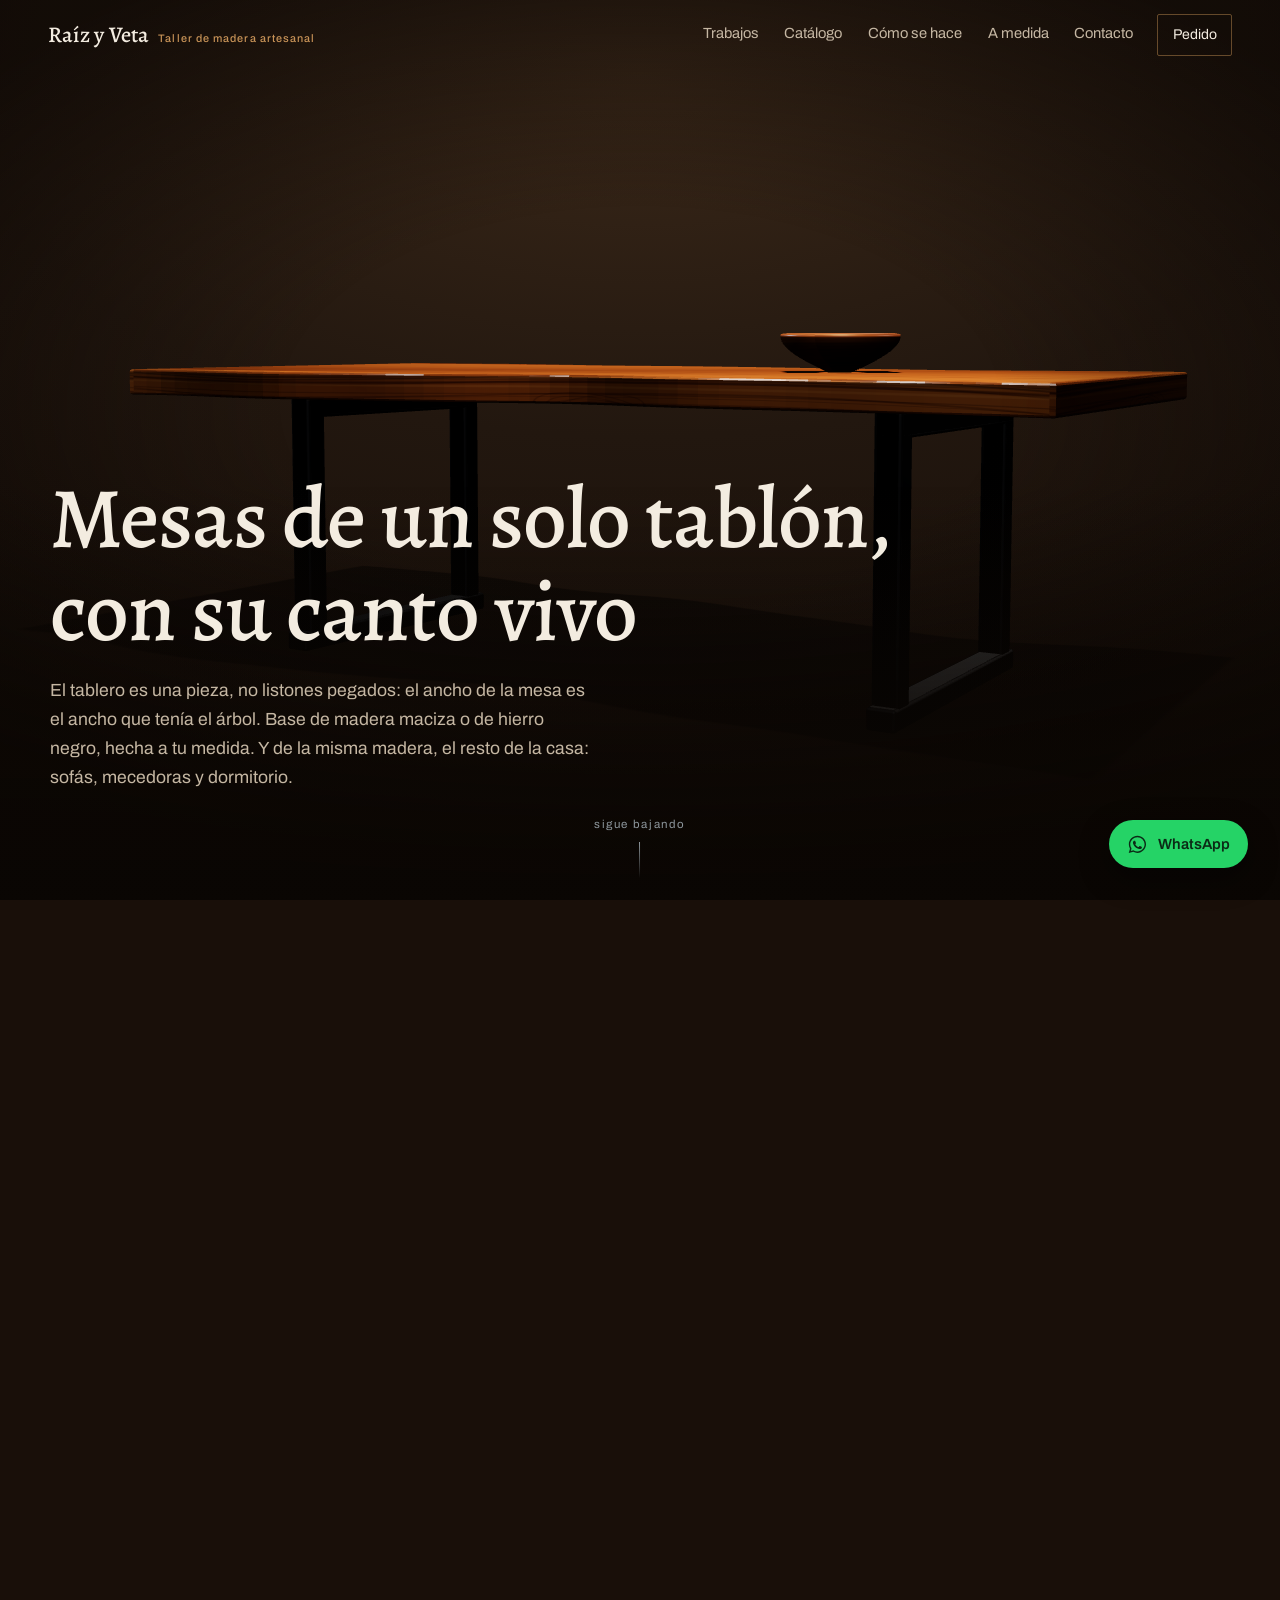
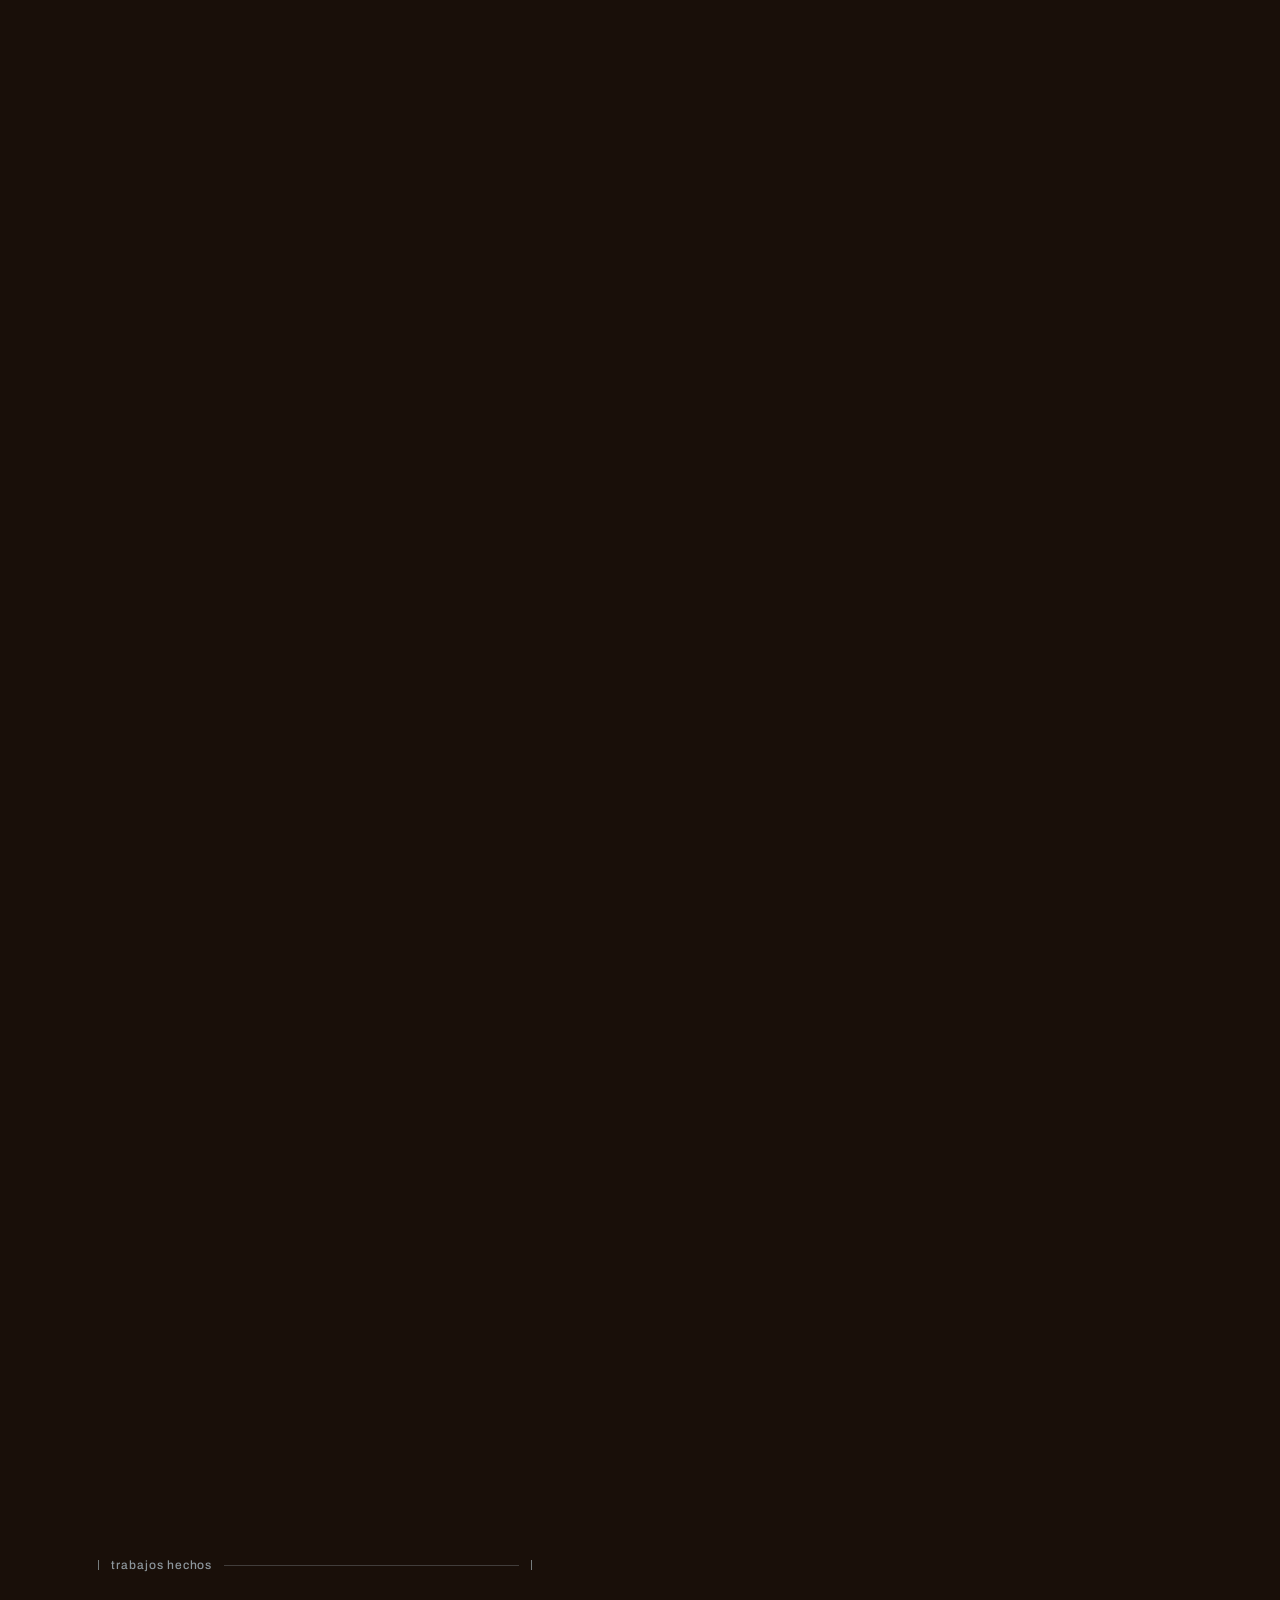
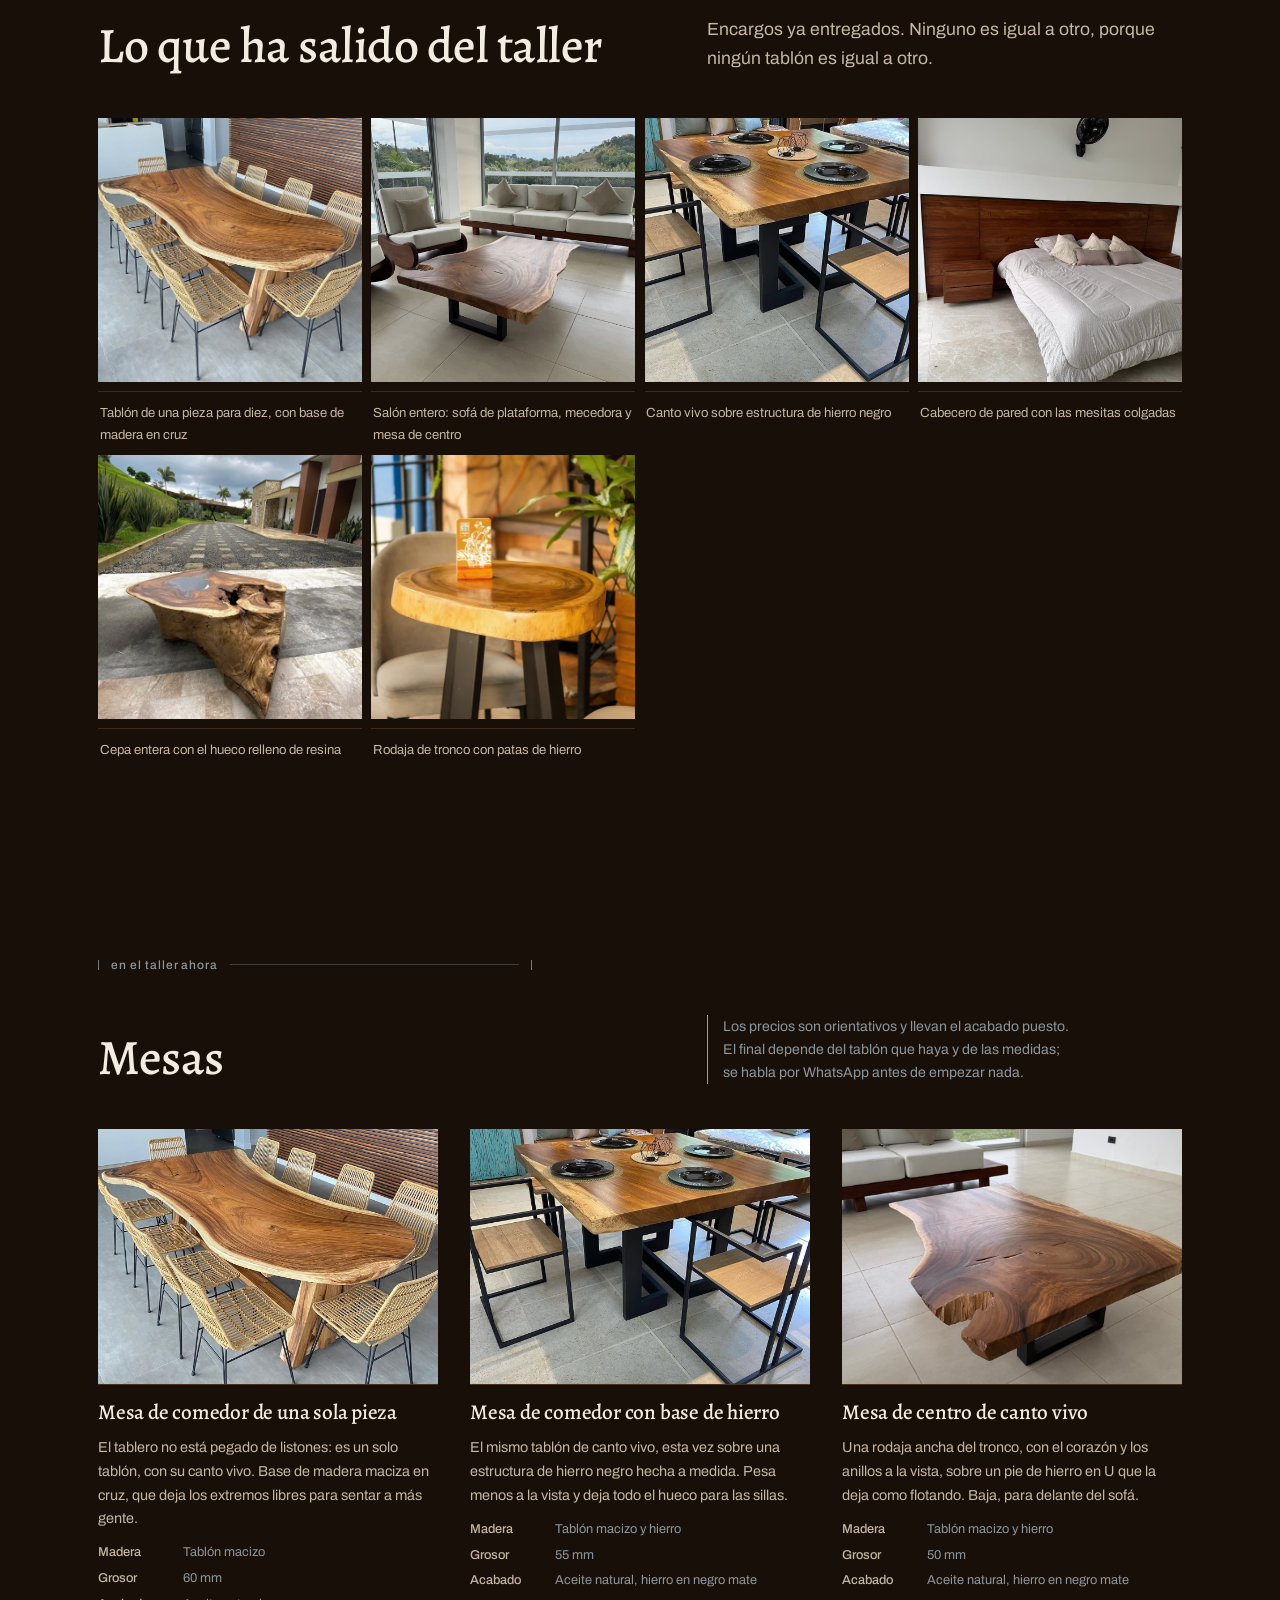
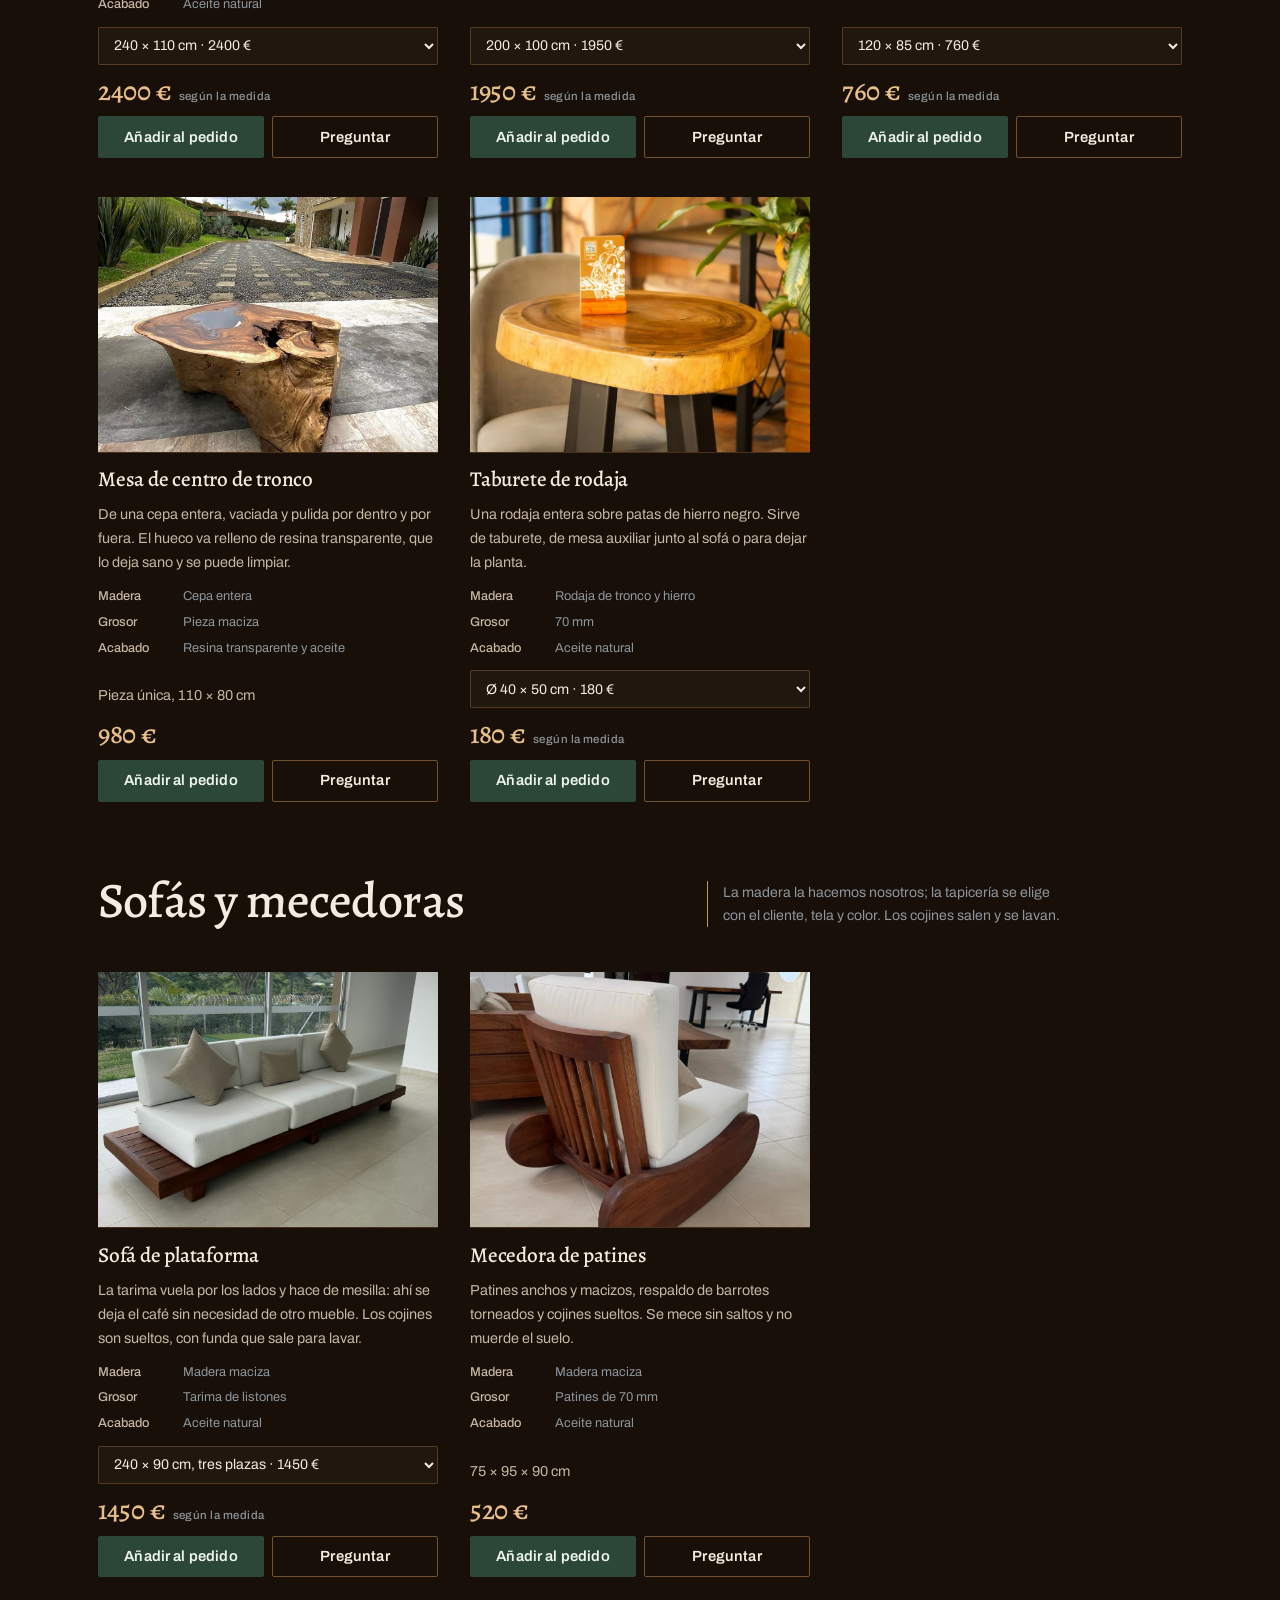
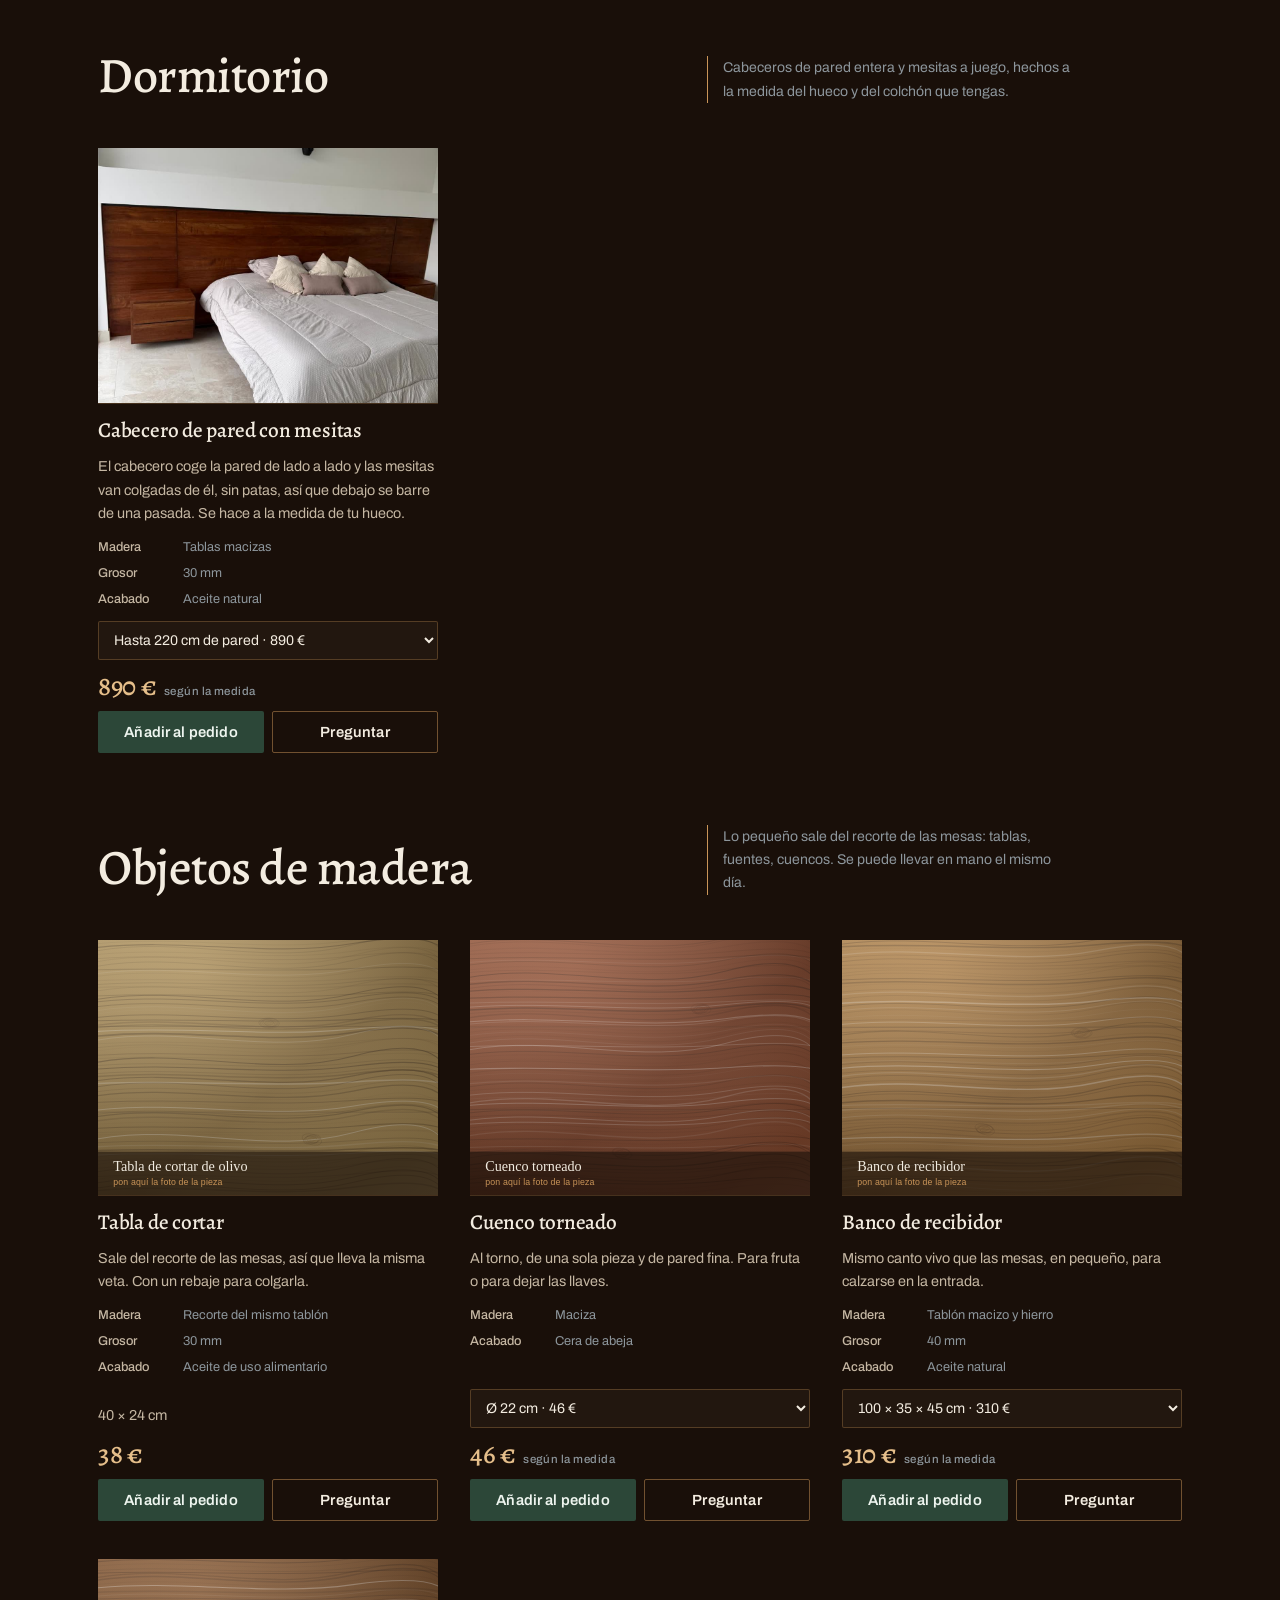
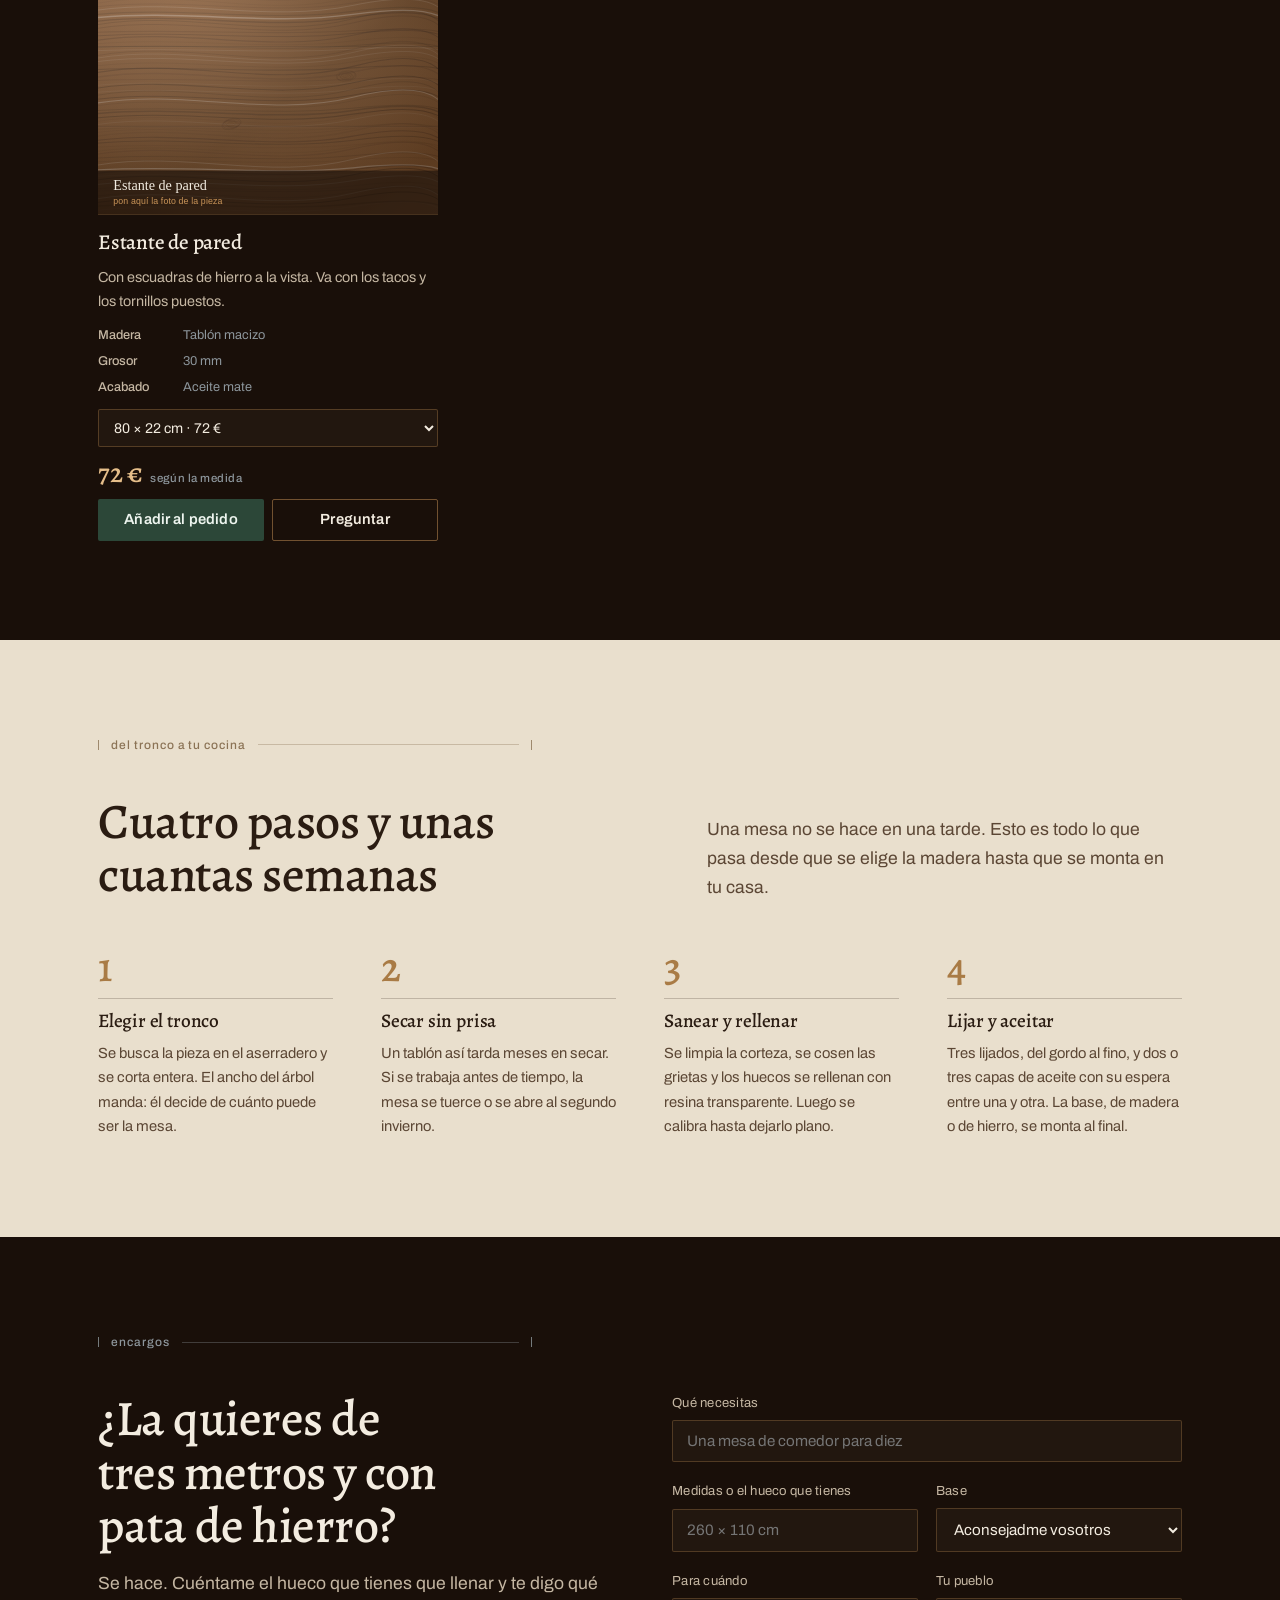
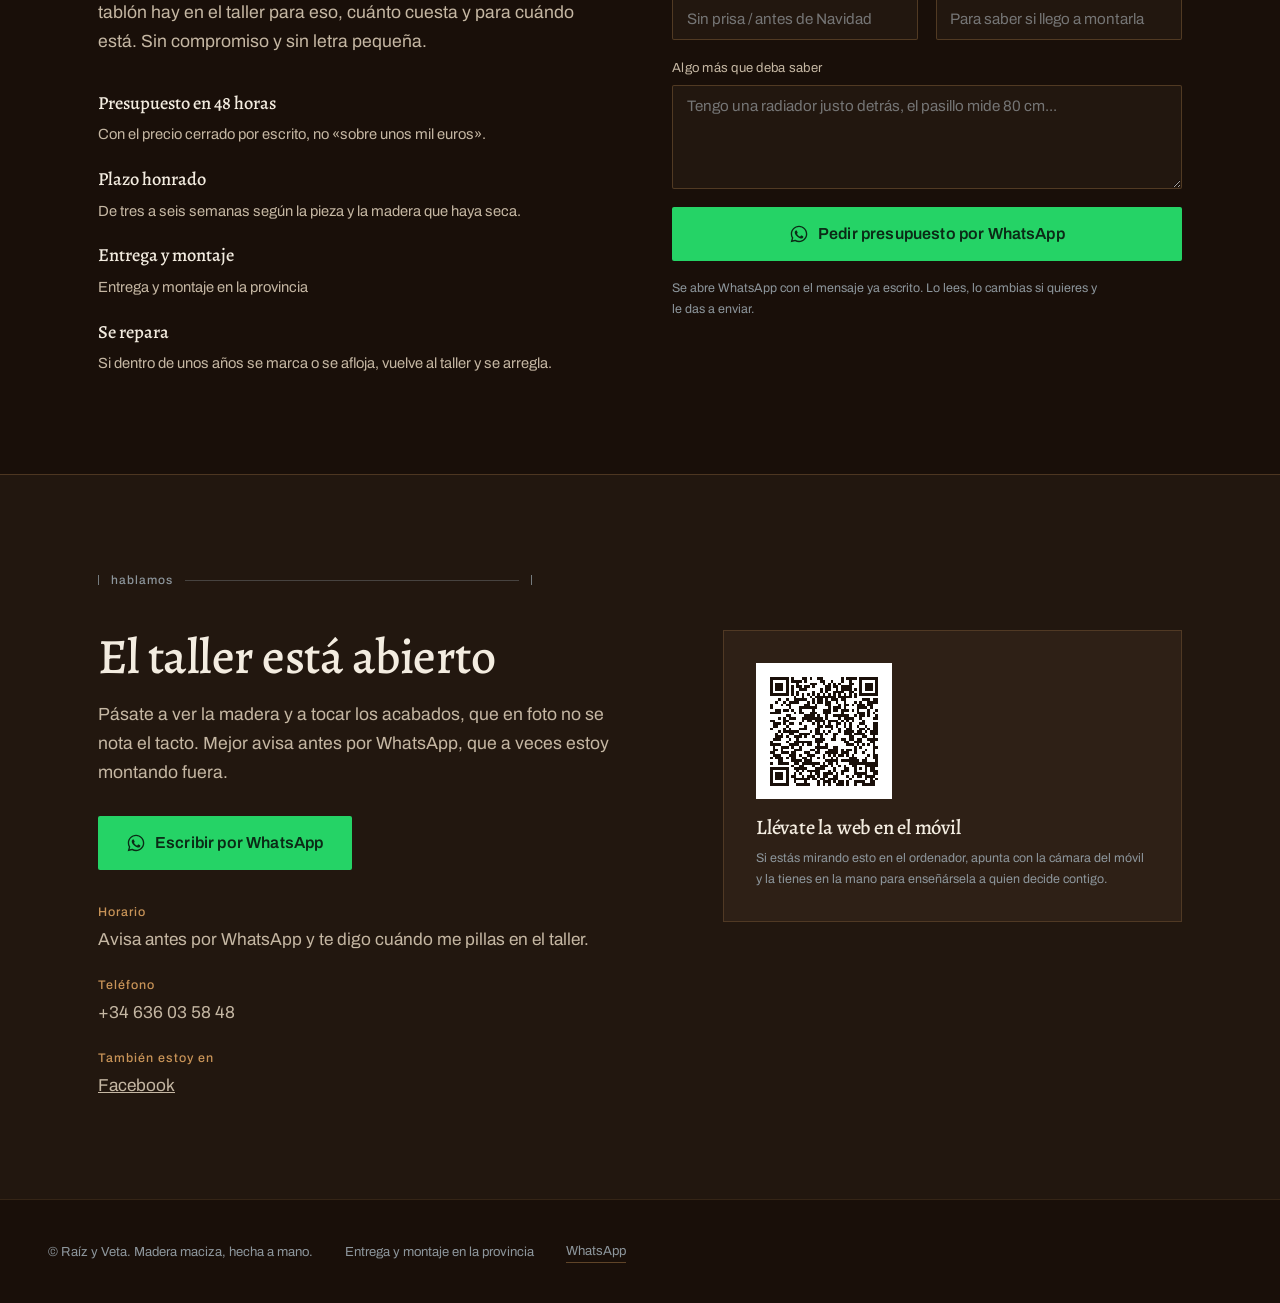
==== commit 9c5cfb71: "Catalogo por categorias y las cinco fotos nuevas Mario mando fotos de sofa de plataforma, mecedora, " ====
--- a/index.html
+++ b/index.html
@@ -4,11 +4,11 @@
 <meta charset="utf-8">
 <meta name="viewport" content="width=device-width, initial-scale=1">
 <title>Raíz y Veta — Mesas de un solo tablón, con canto vivo</title>
-<meta name="description" content="Taller de madera artesanal: mesas de comedor de un solo tablón con canto vivo, mesas de centro de tronco y taburetes de rodaja. Base de madera o de hierro, a tu medida. Pide por WhatsApp.">
+<meta name="description" content="Taller de madera artesanal: mesas de comedor de un solo tablón con canto vivo, mesas de centro de tronco, sofás, mecedoras y cabeceros. Base de madera o de hierro, a tu medida. Pide por WhatsApp.">
 <meta name="theme-color" content="#190f09">
 <meta property="og:type" content="website">
 <meta property="og:title" content="Raíz y Veta — Mesas de un solo tablón, con canto vivo">
-<meta property="og:description" content="Mesas de un solo tablón con su canto vivo, mesas de centro de tronco y taburetes de rodaja. Hechas a mano y a medida.">
+<meta property="og:description" content="Mesas de un solo tablón con su canto vivo, sofás, mecedoras y dormitorio. Hechos a mano y a medida.">
 <meta property="og:image" content="img/og.jpg">
 <link rel="icon" href="img/icono.svg" type="image/svg+xml">
 <link rel="preconnect" href="https://fonts.googleapis.com">
@@ -63,7 +63,7 @@
 
     <div class="rotulo-escena">
       <h1>Mesas de un solo tablón, con su canto vivo</h1>
-      <p class="entradilla">El tablero es una pieza, no listones pegados: el ancho de la mesa es el ancho que tenía el árbol. Base de madera maciza o de hierro negro, hecha a tu medida.</p>
+      <p class="entradilla">El tablero es una pieza, no listones pegados: el ancho de la mesa es el ancho que tenía el árbol. Base de madera maciza o de hierro negro, hecha a tu medida. Y de la misma madera, el resto de la casa: sofás, mecedoras y dormitorio.</p>
     </div>
 
     <div class="pistas" aria-hidden="false">
@@ -106,17 +106,7 @@
 <section class="apartado" id="catalogo">
   <div class="contenedor">
     <p class="cota cota-apartado"><span>en el taller ahora</span><i></i></p>
-    <div class="rejilla-titulo">
-      <h2>Mesas</h2>
-      <p class="aviso-precio">Los precios son orientativos y llevan el acabado puesto. El final depende de la madera que haya y de las medidas; se habla por WhatsApp antes de empezar nada.</p>
-    </div>
-    <div class="piezas" id="rejilla-mesas"></div>
-
-    <div class="rejilla-titulo" style="margin-top:clamp(3.5rem,8vh,6rem)">
-      <h2>Objetos de madera</h2>
-      <p class="aviso-precio">Lo pequeño sale del recorte de las mesas: tablas, fuentes, cuencos. Se puede llevar en mano el mismo día.</p>
-    </div>
-    <div class="piezas" id="rejilla-objetos"></div>
+    <div id="catalogo-secciones"></div>
   </div>
 </section>
 
--- a/css/estilos.css
+++ b/css/estilos.css
@@ -351,6 +351,8 @@
   gap: clamp(1.5rem, 3vw, 2.5rem) clamp(1rem, 2.5vw, 2rem);
   margin-top: 2.5rem;
 }
+
+.bloque-catalogo + .bloque-catalogo { margin-top: clamp(3.5rem, 8vh, 6rem); }
 
 .pieza { display: flex; flex-direction: column; }
 .pieza .foto {
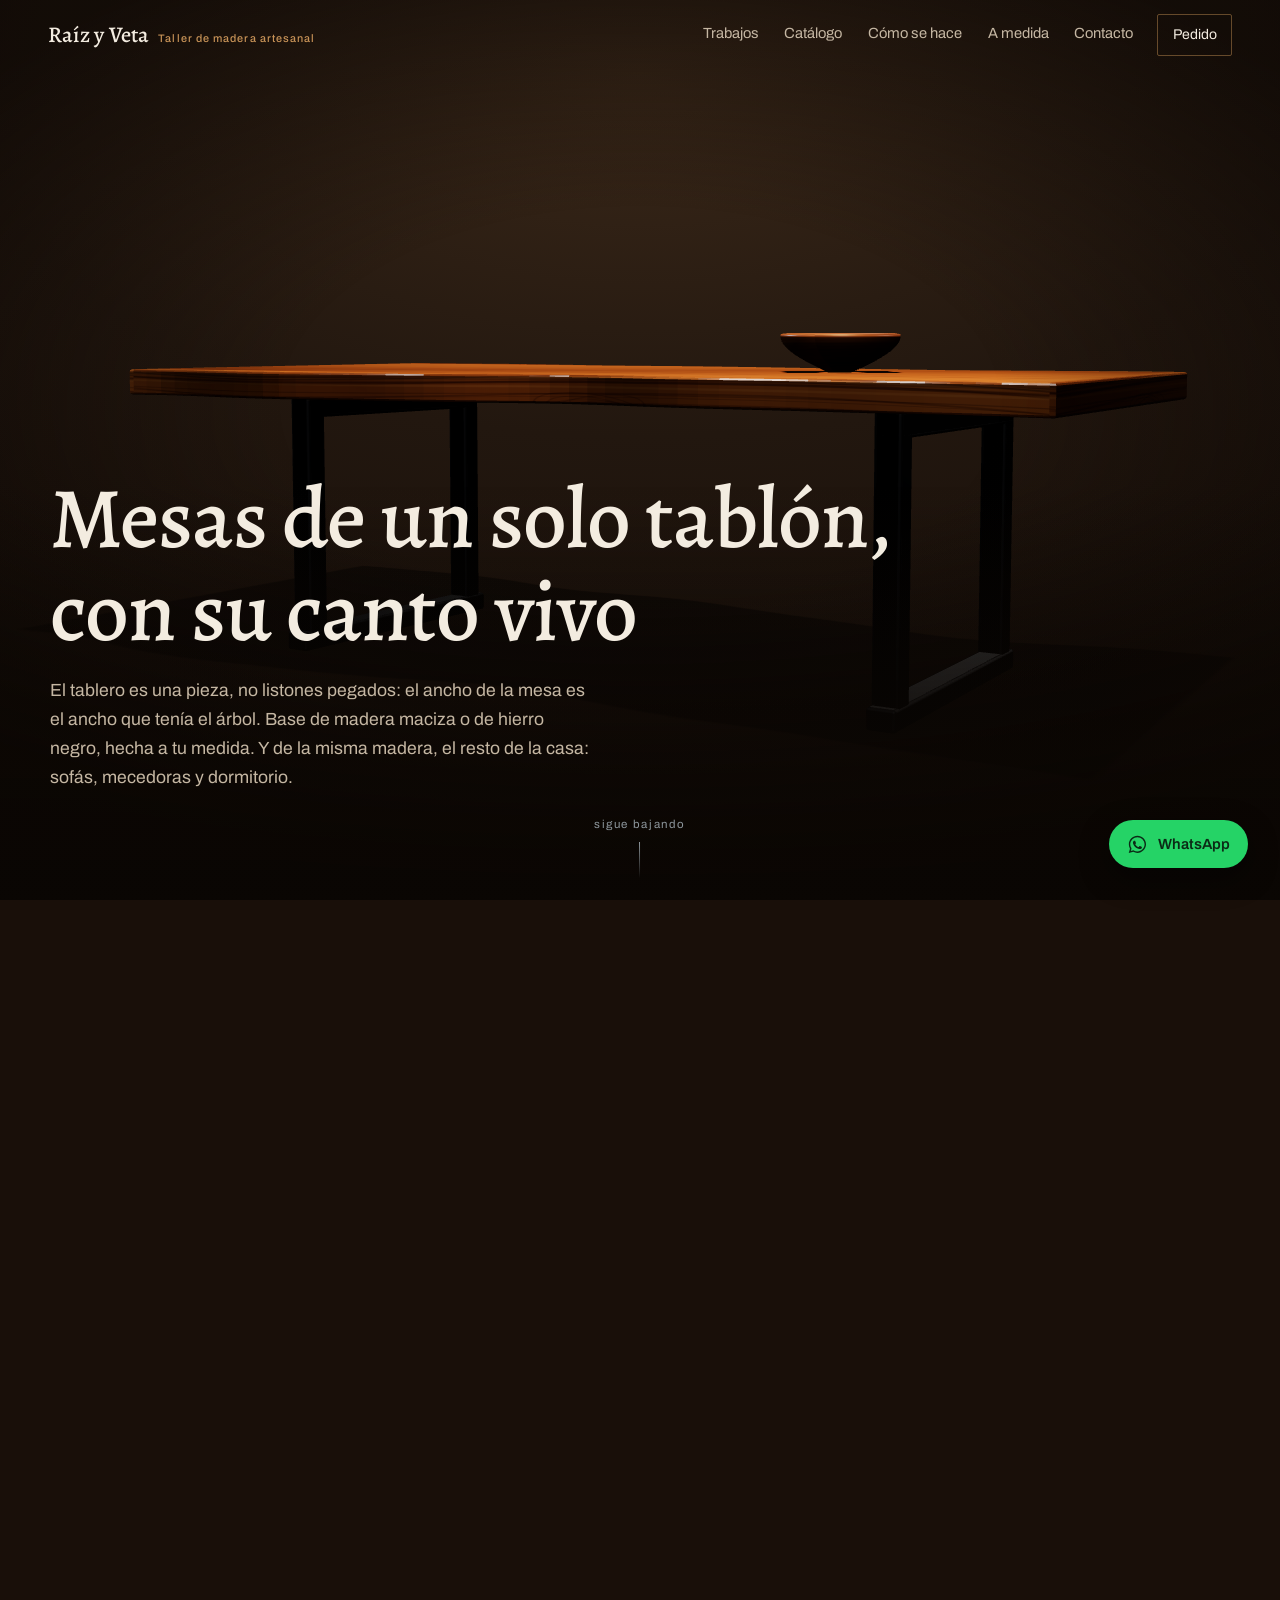
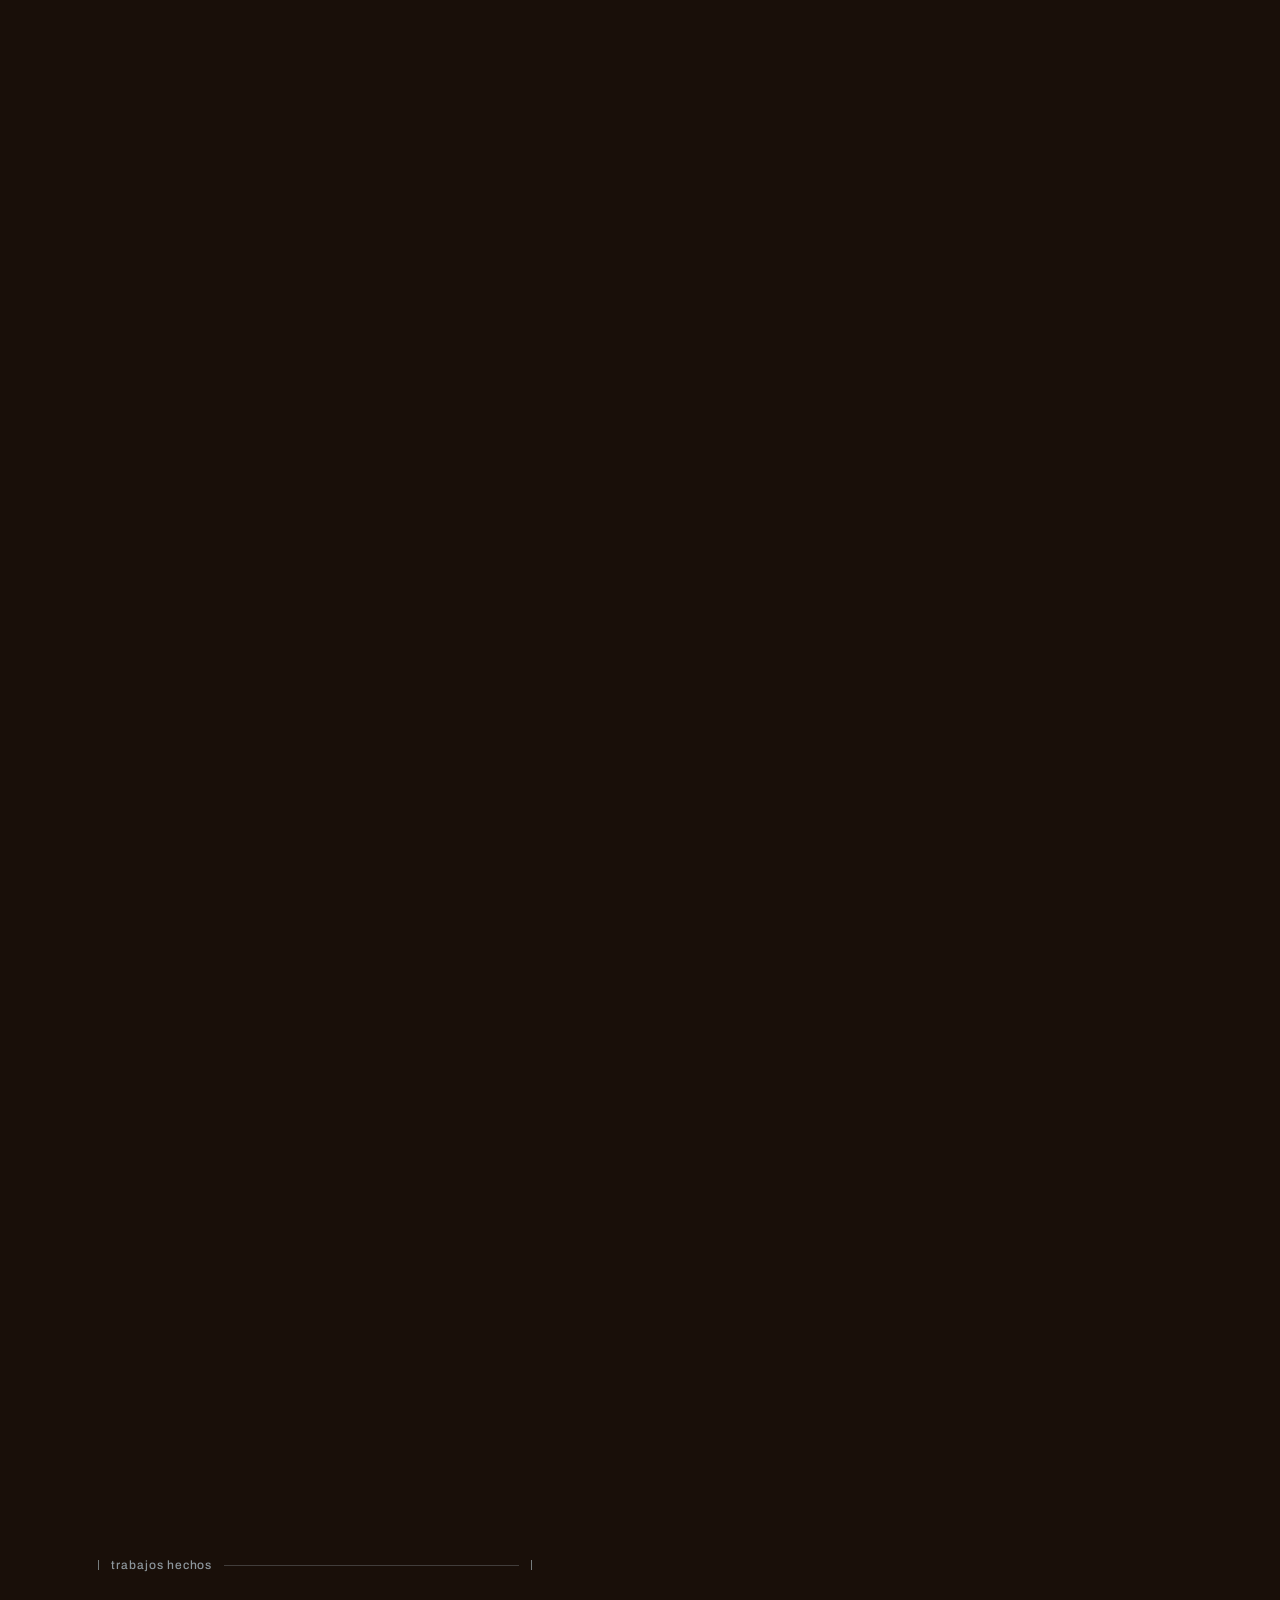
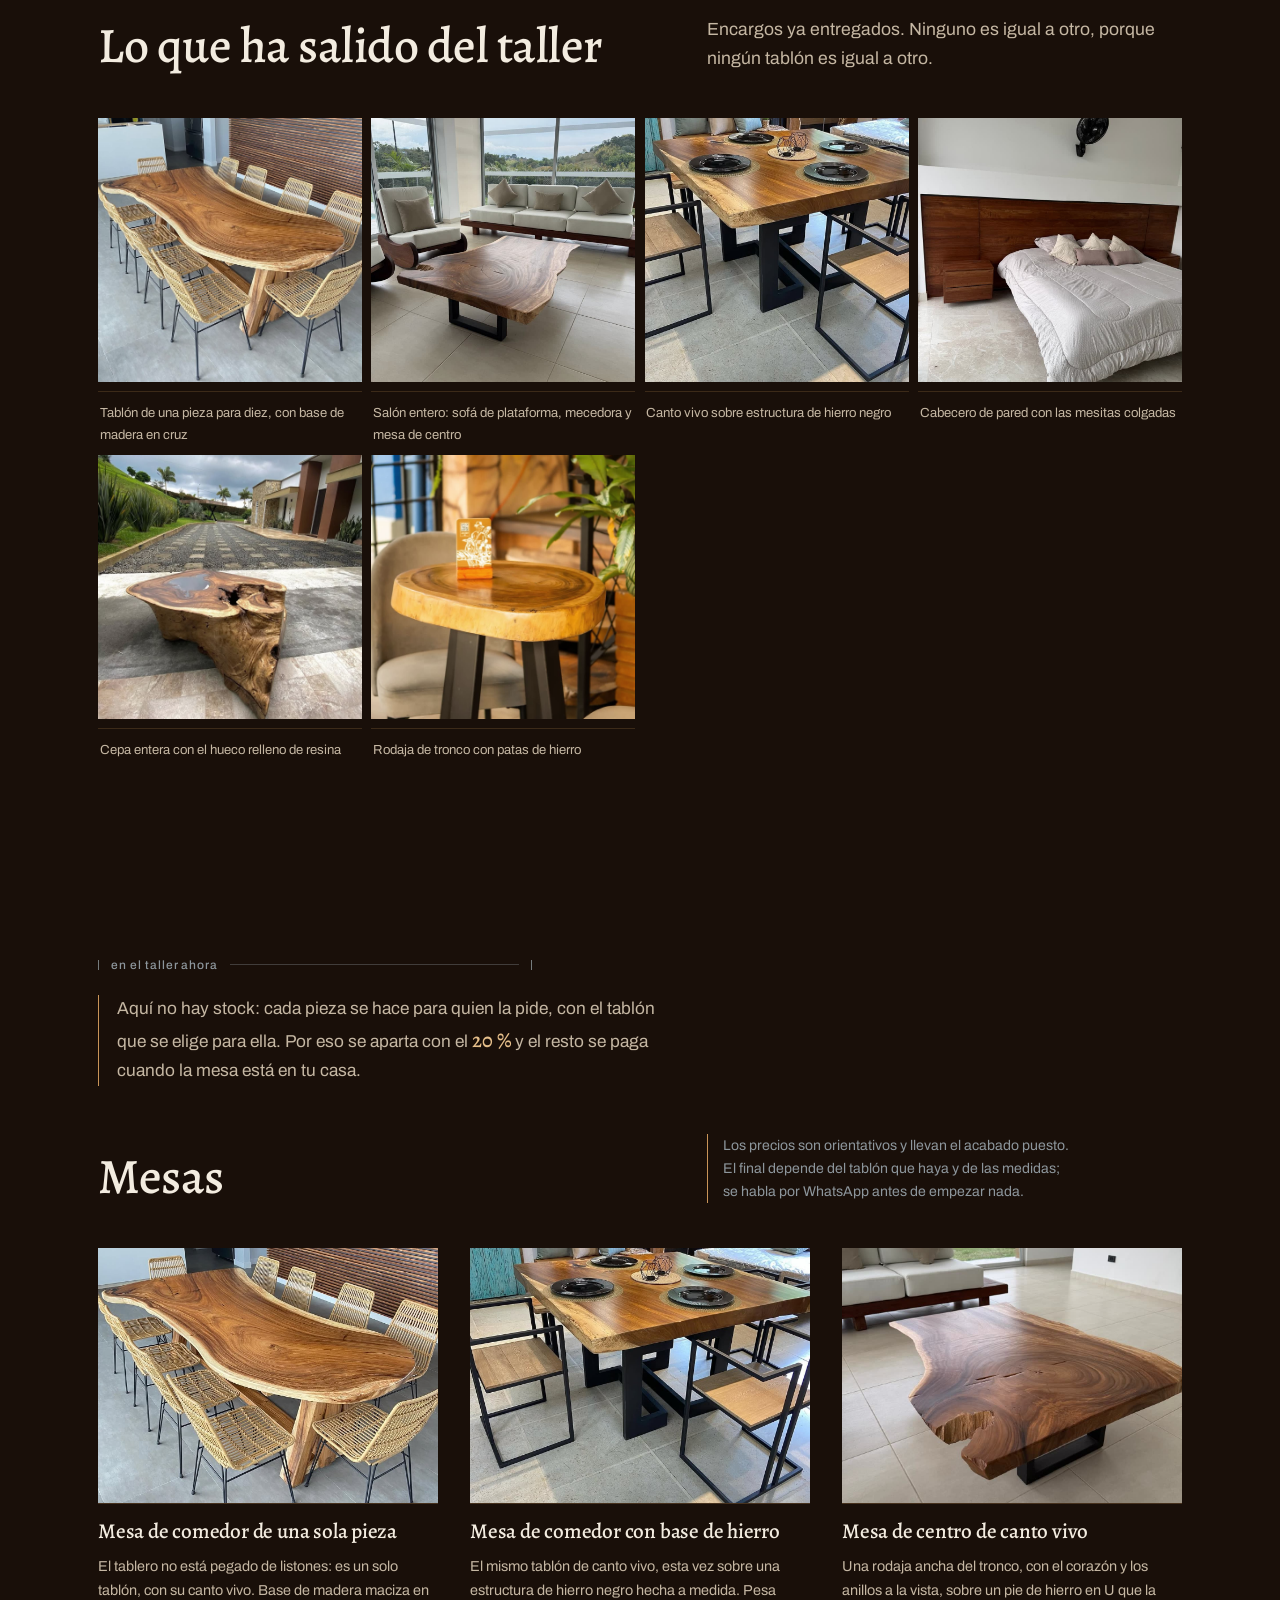
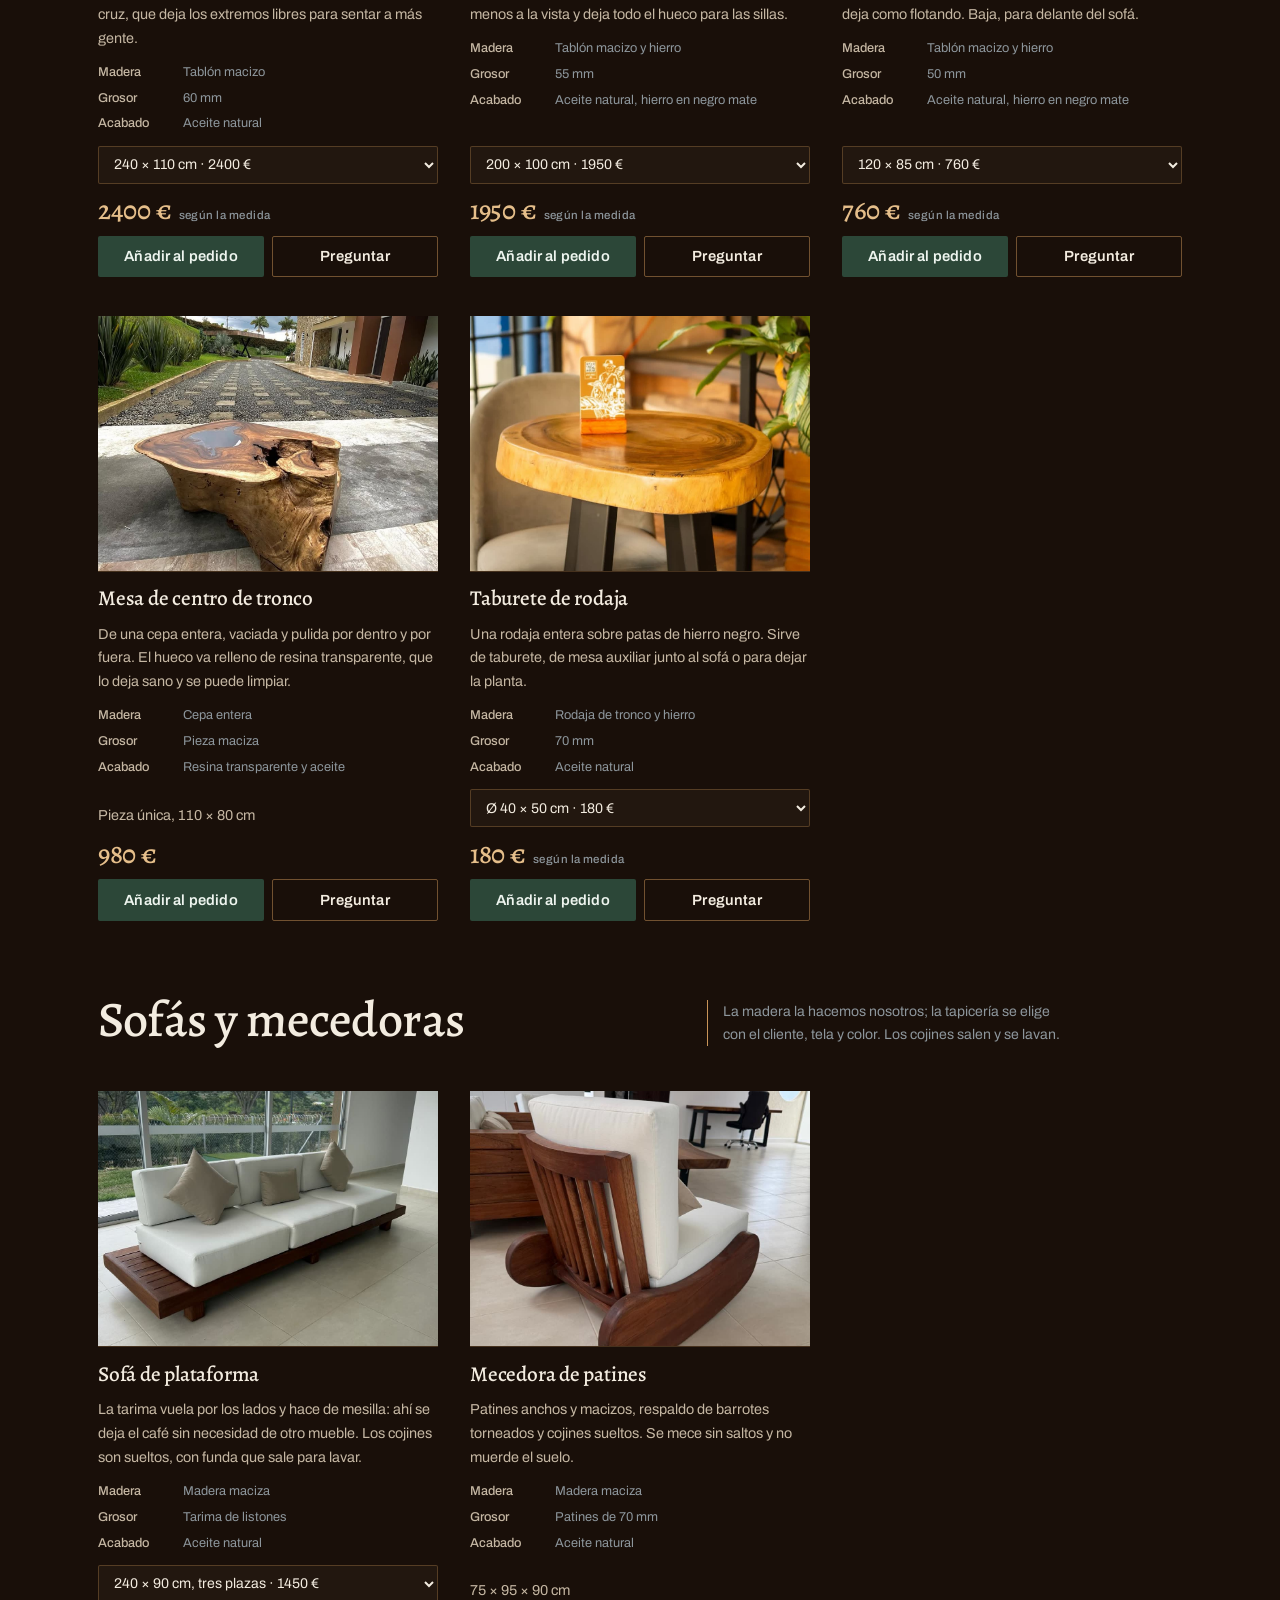
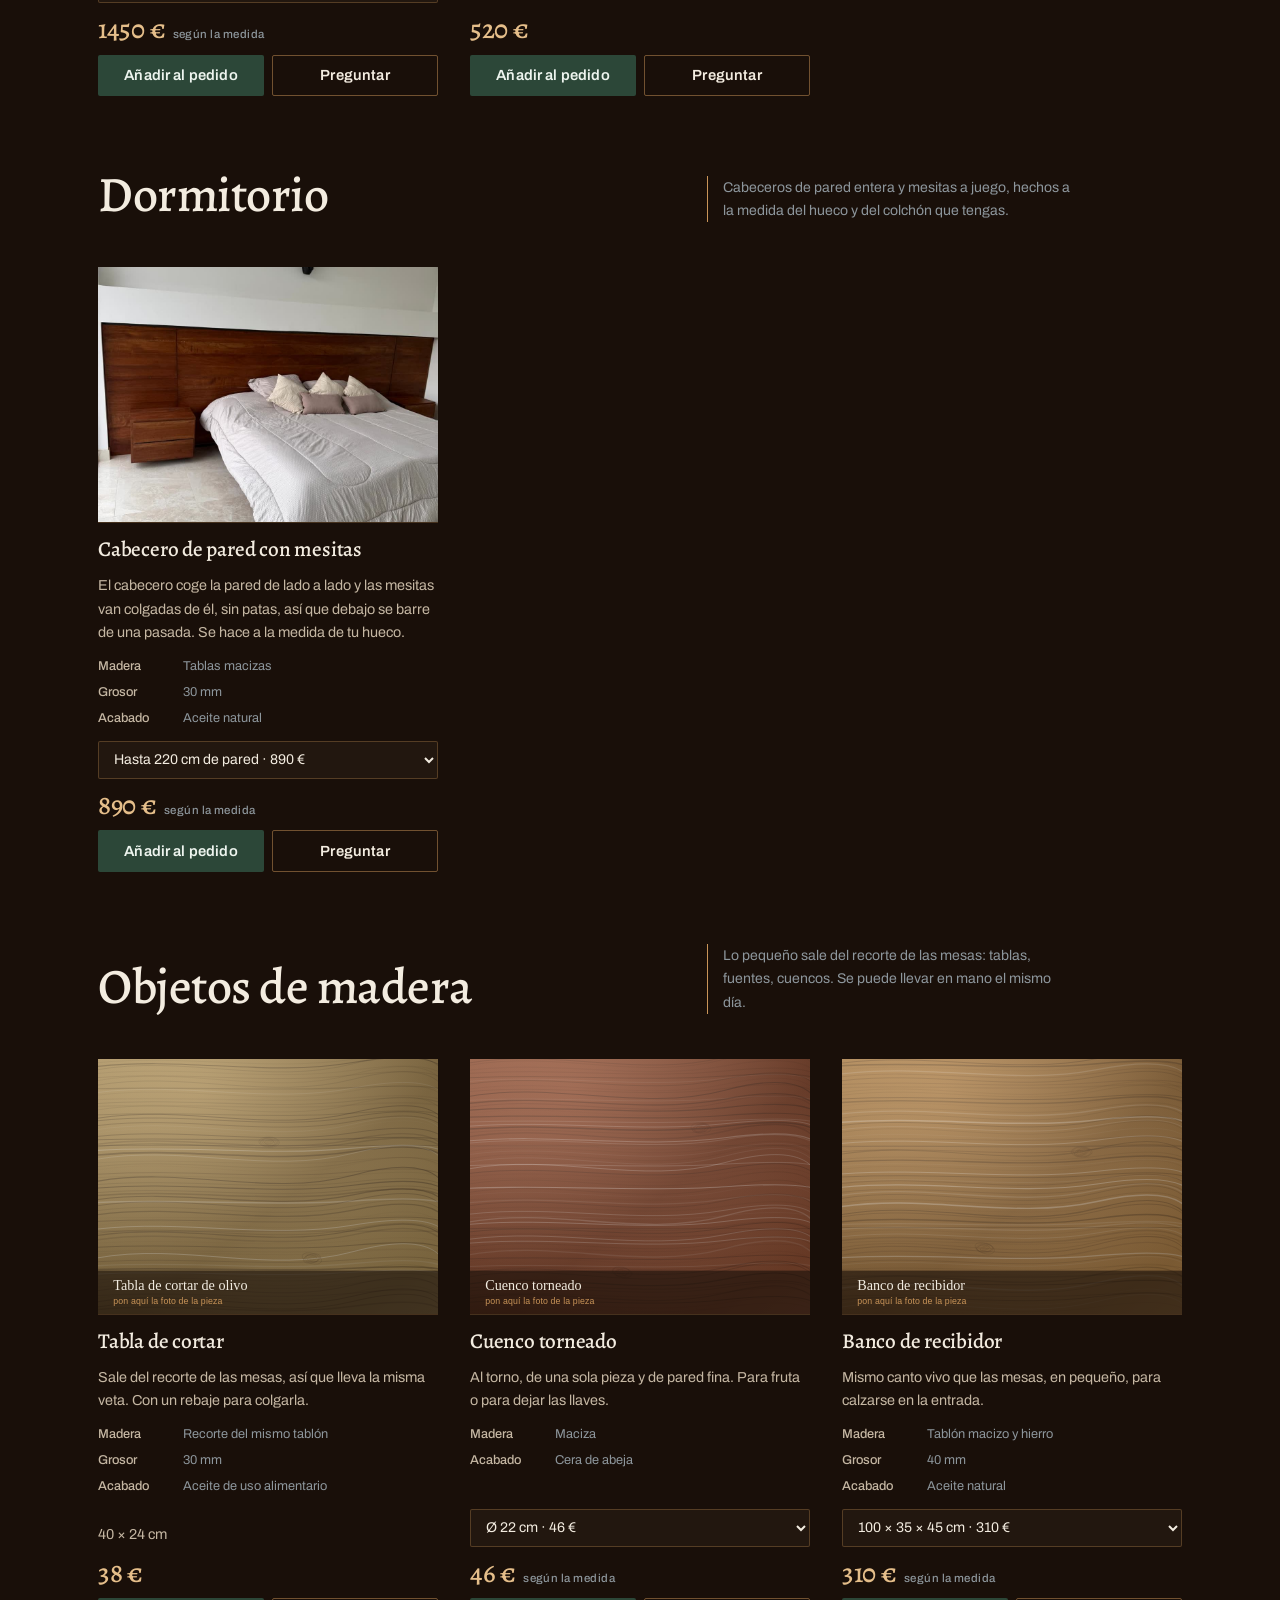
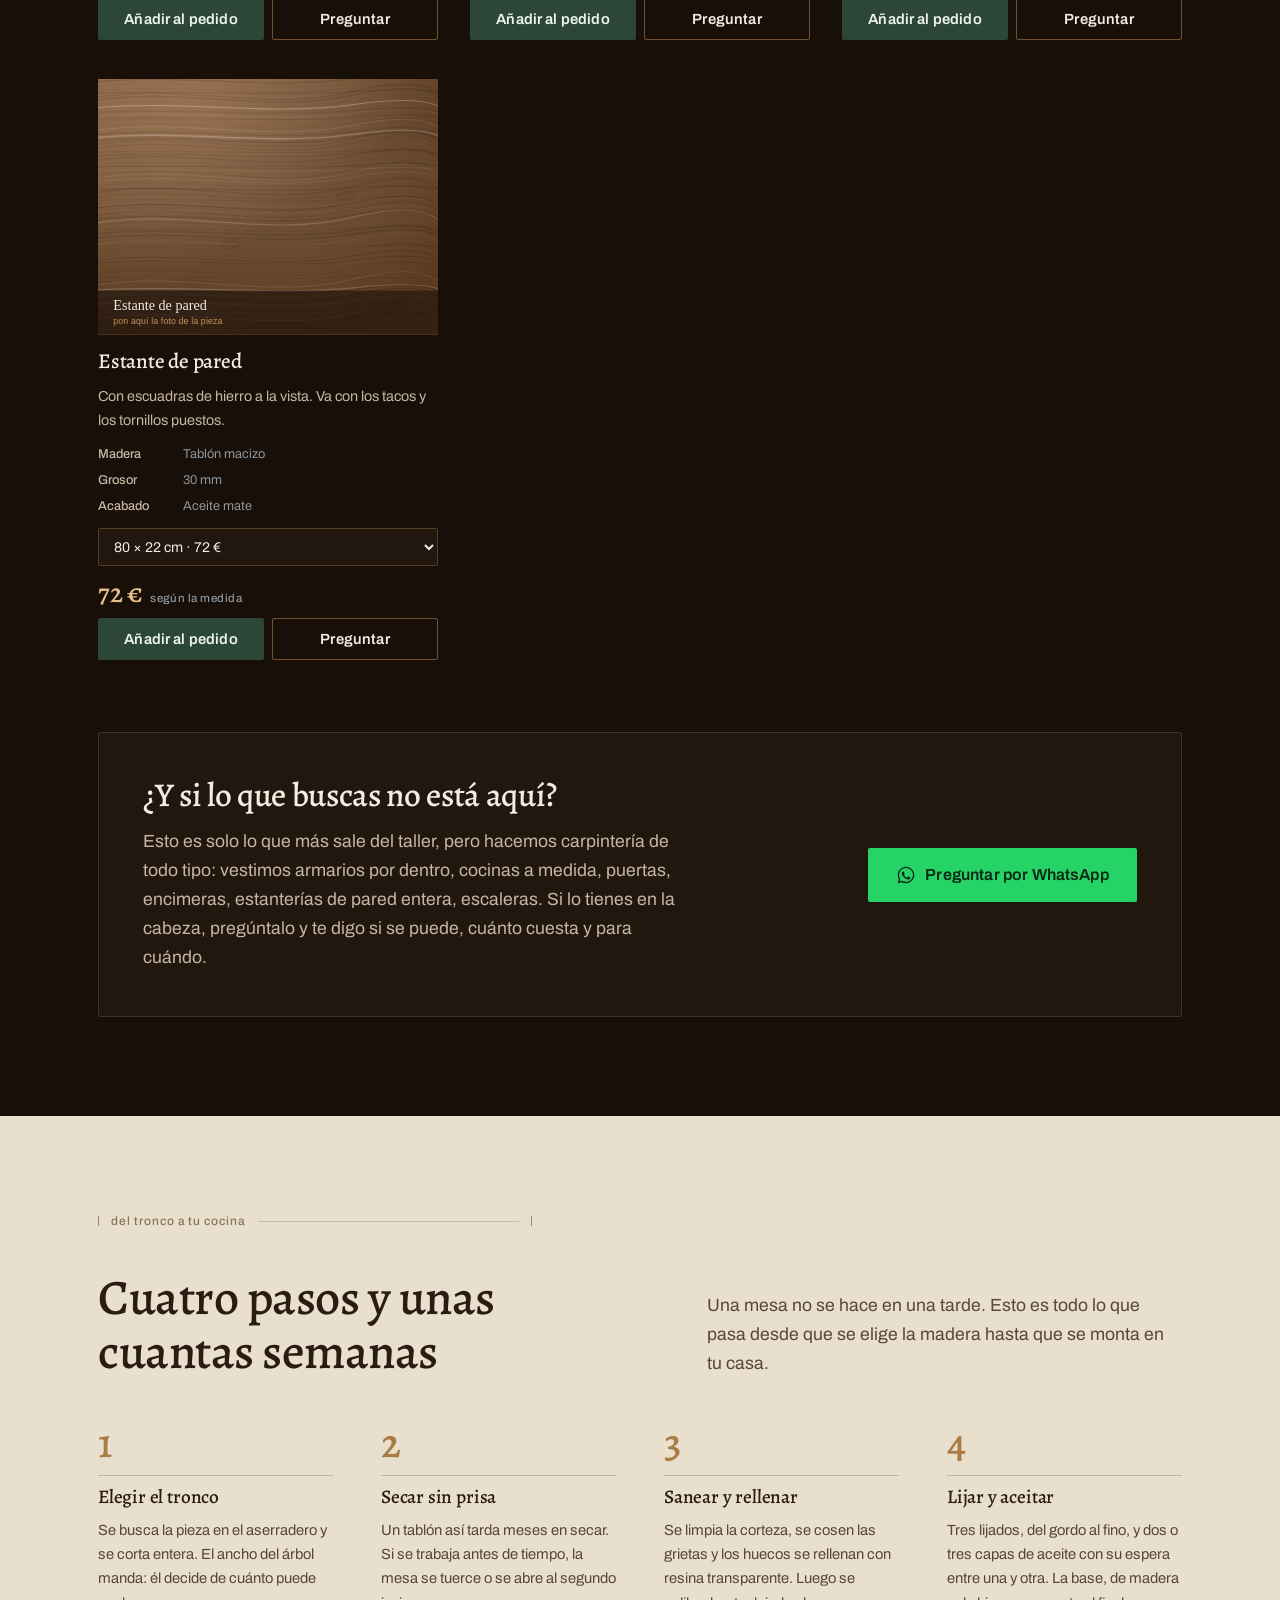
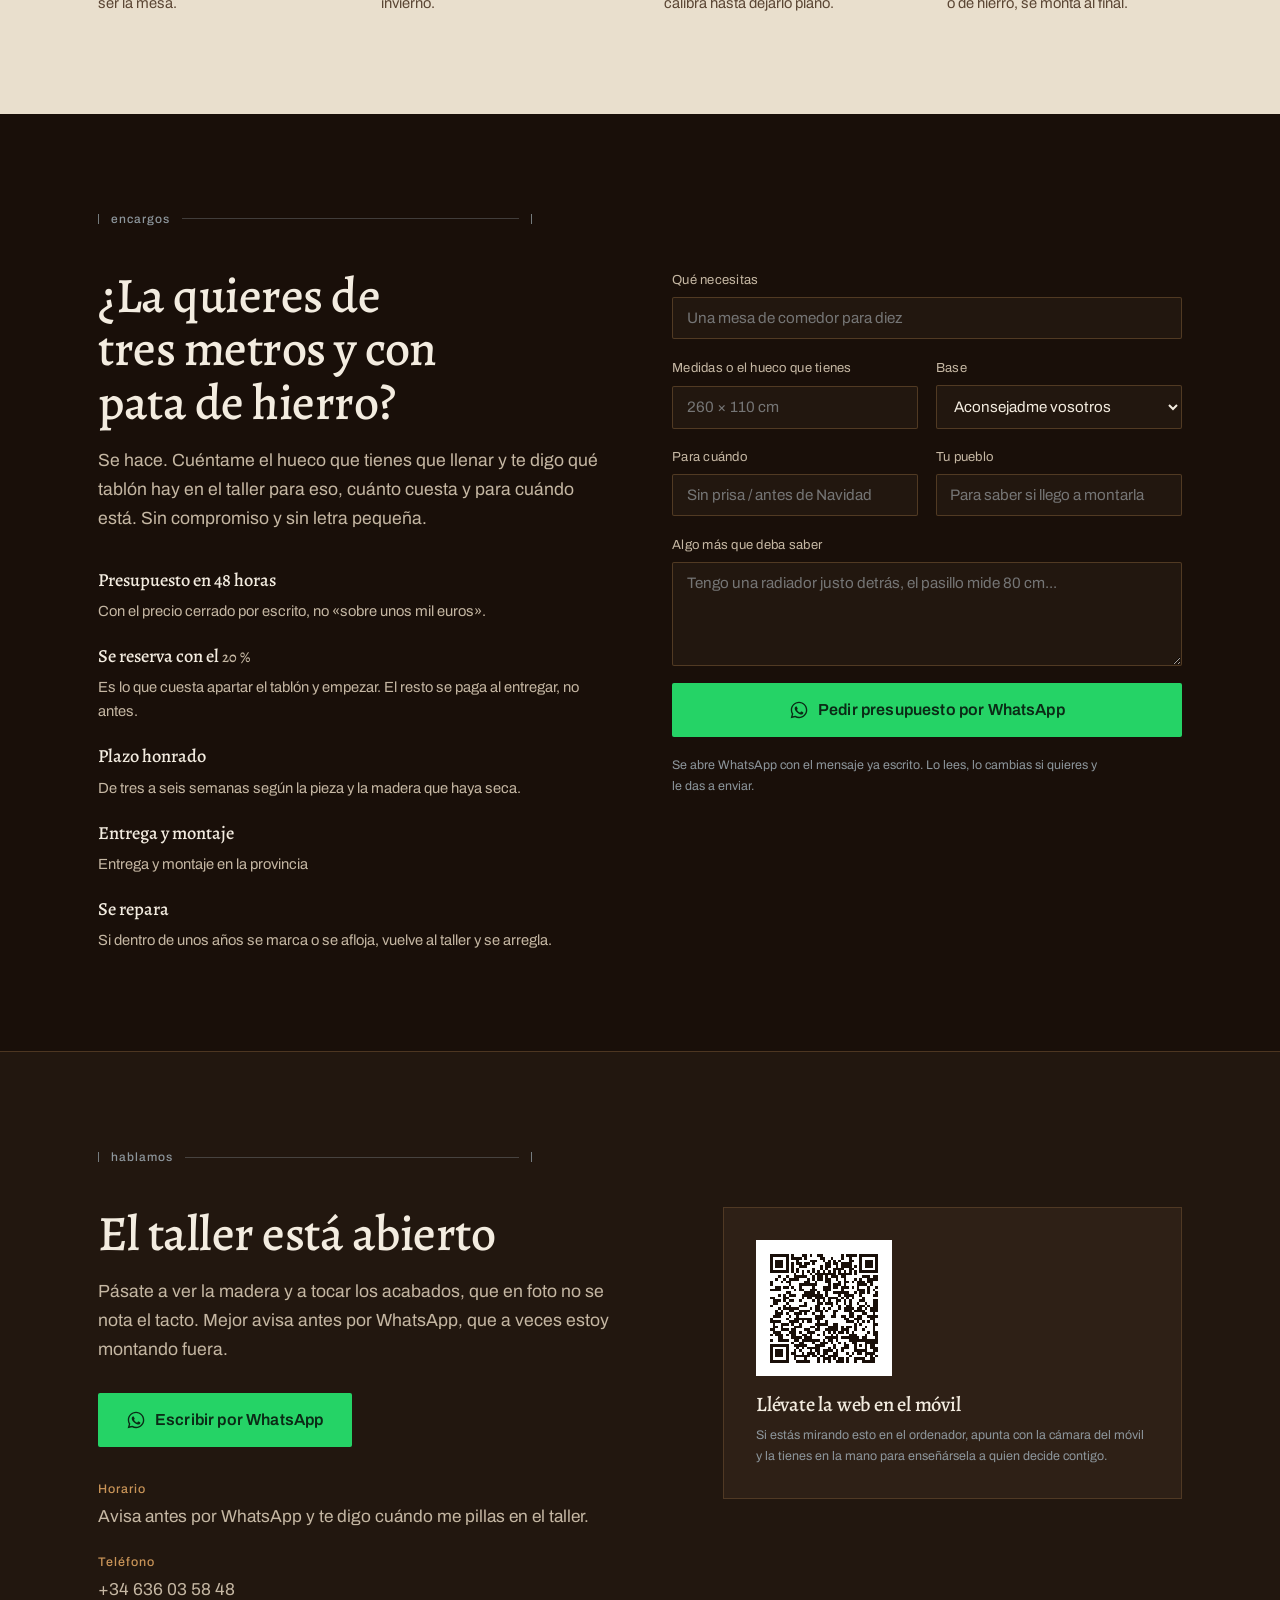
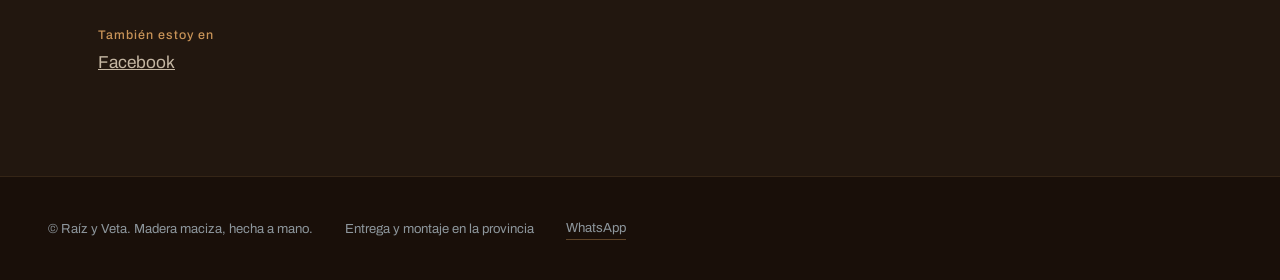
==== commit 144fa369: "La reserva del 20 % y el recado de que se hace carpinteria de todo Dos cosas que faltaban por decir " ====
--- a/index.html
+++ b/index.html
@@ -4,7 +4,7 @@
 <meta charset="utf-8">
 <meta name="viewport" content="width=device-width, initial-scale=1">
 <title>Raíz y Veta — Mesas de un solo tablón, con canto vivo</title>
-<meta name="description" content="Taller de madera artesanal: mesas de comedor de un solo tablón con canto vivo, mesas de centro de tronco, sofás, mecedoras y cabeceros. Base de madera o de hierro, a tu medida. Pide por WhatsApp.">
+<meta name="description" content="Taller de madera artesanal y carpintería a medida: mesas de un solo tablón con canto vivo, sofás, mecedoras, cabeceros, armarios vestidos y cocinas. Se reserva con el 20 %. Pide por WhatsApp.">
 <meta name="theme-color" content="#190f09">
 <meta property="og:type" content="website">
 <meta property="og:title" content="Raíz y Veta — Mesas de un solo tablón, con canto vivo">
@@ -106,7 +106,19 @@
 <section class="apartado" id="catalogo">
   <div class="contenedor">
     <p class="cota cota-apartado"><span>en el taller ahora</span><i></i></p>
+    <p class="aviso-reserva">Aquí no hay stock: cada pieza se hace para quien la pide, con el tablón que se elige para ella. Por eso se aparta con el <b data-reserva>20 %</b> y el resto se paga cuando la mesa está en tu casa.</p>
     <div id="catalogo-secciones"></div>
+
+    <div class="bloque-pregunta">
+      <div>
+        <h2>¿Y si lo que buscas no está aquí?</h2>
+        <p class="entradilla" style="margin-top:.9rem">Esto es solo lo que más sale del taller, pero hacemos carpintería de todo tipo: vestimos armarios por dentro, cocinas a medida, puertas, encimeras, estanterías de pared entera, escaleras. Si lo tienes en la cabeza, pregúntalo y te digo si se puede, cuánto cuesta y para cuándo.</p>
+      </div>
+      <a class="btn btn-wa btn-grande" href="#" data-wa-texto="Hola, os escribo desde la web. Quería preguntaros por un trabajo de carpintería a medida:">
+        <svg viewBox="0 0 24 24" width="20" height="20" aria-hidden="true" fill="currentColor"><path d="M12.04 2C6.58 2 2.13 6.45 2.13 11.91c0 1.75.46 3.46 1.32 4.97L2 22l5.25-1.38c1.45.79 3.08 1.21 4.79 1.21 5.46 0 9.91-4.45 9.91-9.91C21.95 6.45 17.5 2 12.04 2m0 1.67c4.55 0 8.25 3.7 8.25 8.24 0 4.55-3.7 8.24-8.25 8.24-1.5 0-2.96-.4-4.24-1.16l-.3-.18-3.12.82.83-3.04-.19-.31a8.19 8.19 0 0 1-1.26-4.37c0-4.54 3.7-8.24 8.28-8.24m-3.6 4.1c-.17 0-.45.06-.69.31-.23.25-.9.88-.9 2.13s.92 2.47 1.04 2.64c.13.17 1.77 2.82 4.37 3.84 2.16.85 2.6.68 3.07.64.47-.04 1.5-.61 1.72-1.21.21-.6.21-1.11.15-1.21-.06-.11-.23-.17-.47-.29-.25-.12-1.5-.74-1.73-.82-.23-.09-.4-.13-.57.12-.17.26-.66.84-.81 1.01-.15.17-.3.19-.55.07-.25-.13-1.06-.39-2.02-1.25-.75-.66-1.26-1.49-1.4-1.74-.15-.25-.02-.39.1-.51.11-.12.25-.3.38-.45.12-.15.17-.25.25-.42.08-.17.04-.32-.02-.45-.06-.12-.56-1.37-.77-1.87-.2-.47-.4-.41-.56-.41Z"/></svg>
+        Preguntar por WhatsApp
+      </a>
+    </div>
   </div>
 </section>
 
@@ -155,6 +167,7 @@
         <p class="entradilla" style="margin-top:1rem">Se hace. Cuéntame el hueco que tienes que llenar y te digo qué tablón hay en el taller para eso, cuánto cuesta y para cuándo está. Sin compromiso y sin letra pequeña.</p>
         <ul class="lista-pelada" style="margin-top:2rem">
           <li><b>Presupuesto en 48 horas</b><span>Con el precio cerrado por escrito, no «sobre unos mil euros».</span></li>
+          <li><b>Se reserva con el <span data-reserva>20 %</span></b><span>Es lo que cuesta apartar el tablón y empezar. El resto se paga al entregar, no antes.</span></li>
           <li><b>Plazo honrado</b><span>De tres a seis semanas según la pieza y la madera que haya seca.</span></li>
           <li><b>Entrega y montaje</b><span data-c="zona">Entrega y montaje en la provincia</span></li>
           <li><b>Se repara</b><span>Si dentro de unos años se marca o se afloja, vuelve al taller y se arregla.</span></li>
@@ -266,9 +279,10 @@
         <textarea id="notas-pedido" placeholder="Me corre prisa, vivo en un tercero sin ascensor, quiero el acabado más oscuro..."></textarea>
       </div>
       <p class="total"><span>Total orientativo</span><b id="total-carrito">0 €</b></p>
+      <p class="total total-reserva"><span>Para reservarlo, el <span data-reserva>20 %</span></span><b id="reserva-carrito">0 €</b></p>
       <button class="btn btn-wa btn-grande" id="enviar-pedido" disabled>Enviar el pedido por WhatsApp</button>
       <button class="quitar" id="vaciar-carrito" style="justify-self:start">Vaciar el pedido</button>
-      <p class="letra-chica">No se paga aquí. Se abre WhatsApp con el pedido escrito; en la conversación se cierra el precio final, el plazo y cómo pagar.</p>
+      <p class="letra-chica">No se paga aquí. Se abre WhatsApp con el pedido escrito y en la conversación se cierra el precio final y el plazo. Como cada pieza es única y a medida, solo se adelanta el <span data-reserva>20 %</span> para apartar la madera y ponerse con ella; el resto, al entregar.</p>
     </div>
   </div>
 </dialog>
--- a/css/estilos.css
+++ b/css/estilos.css
@@ -352,7 +352,40 @@
   margin-top: 2.5rem;
 }
 
+.aviso-reserva {
+  border-left: 1px solid var(--roble);
+  padding-left: 1.1rem;
+  margin: -1.25rem 0 3rem;
+  max-width: 58ch;
+  color: var(--lino-bajo);
+}
+.aviso-reserva b {
+  font-family: var(--serif);
+  font-weight: 500;
+  font-size: 1.2em;
+  color: var(--roble-alto);
+}
+
 .bloque-catalogo + .bloque-catalogo { margin-top: clamp(3.5rem, 8vh, 6rem); }
+
+.bloque-pregunta {
+  margin-top: clamp(3.5rem, 8vh, 6rem);
+  background: var(--nogal-800);
+  border: 1px solid rgba(201, 148, 88, 0.22);
+  border-radius: 3px;
+  padding: clamp(1.5rem, 4vw, 2.75rem);
+  display: grid;
+  grid-template-columns: minmax(0, 1fr) auto;
+  gap: clamp(1.5rem, 4vw, 3rem);
+  align-items: center;
+}
+.bloque-pregunta h2 { font-size: clamp(1.6rem, 2.6vw, 2.3rem); }
+.bloque-pregunta .btn { white-space: nowrap; }
+
+@media (max-width: 860px) {
+  .bloque-pregunta { grid-template-columns: 1fr; }
+  .bloque-pregunta .btn { justify-self: start; }
+}
 
 .pieza { display: flex; flex-direction: column; }
 .pieza .foto {
@@ -651,6 +684,8 @@
 }
 .total { display: flex; align-items: baseline; justify-content: space-between; }
 .total b { font-family: var(--serif); font-size: 1.9rem; font-weight: 500; color: var(--roble-alto); }
+.total-reserva { margin-top: -0.5rem; font-size: 0.86rem; color: var(--acero); }
+.total-reserva b { font-size: 1.2rem; color: var(--lino); }
 .letra-chica { font-size: 0.78rem; color: var(--acero); margin: 0; }
 
 /* ---------- Visor de fotos ---------- */
